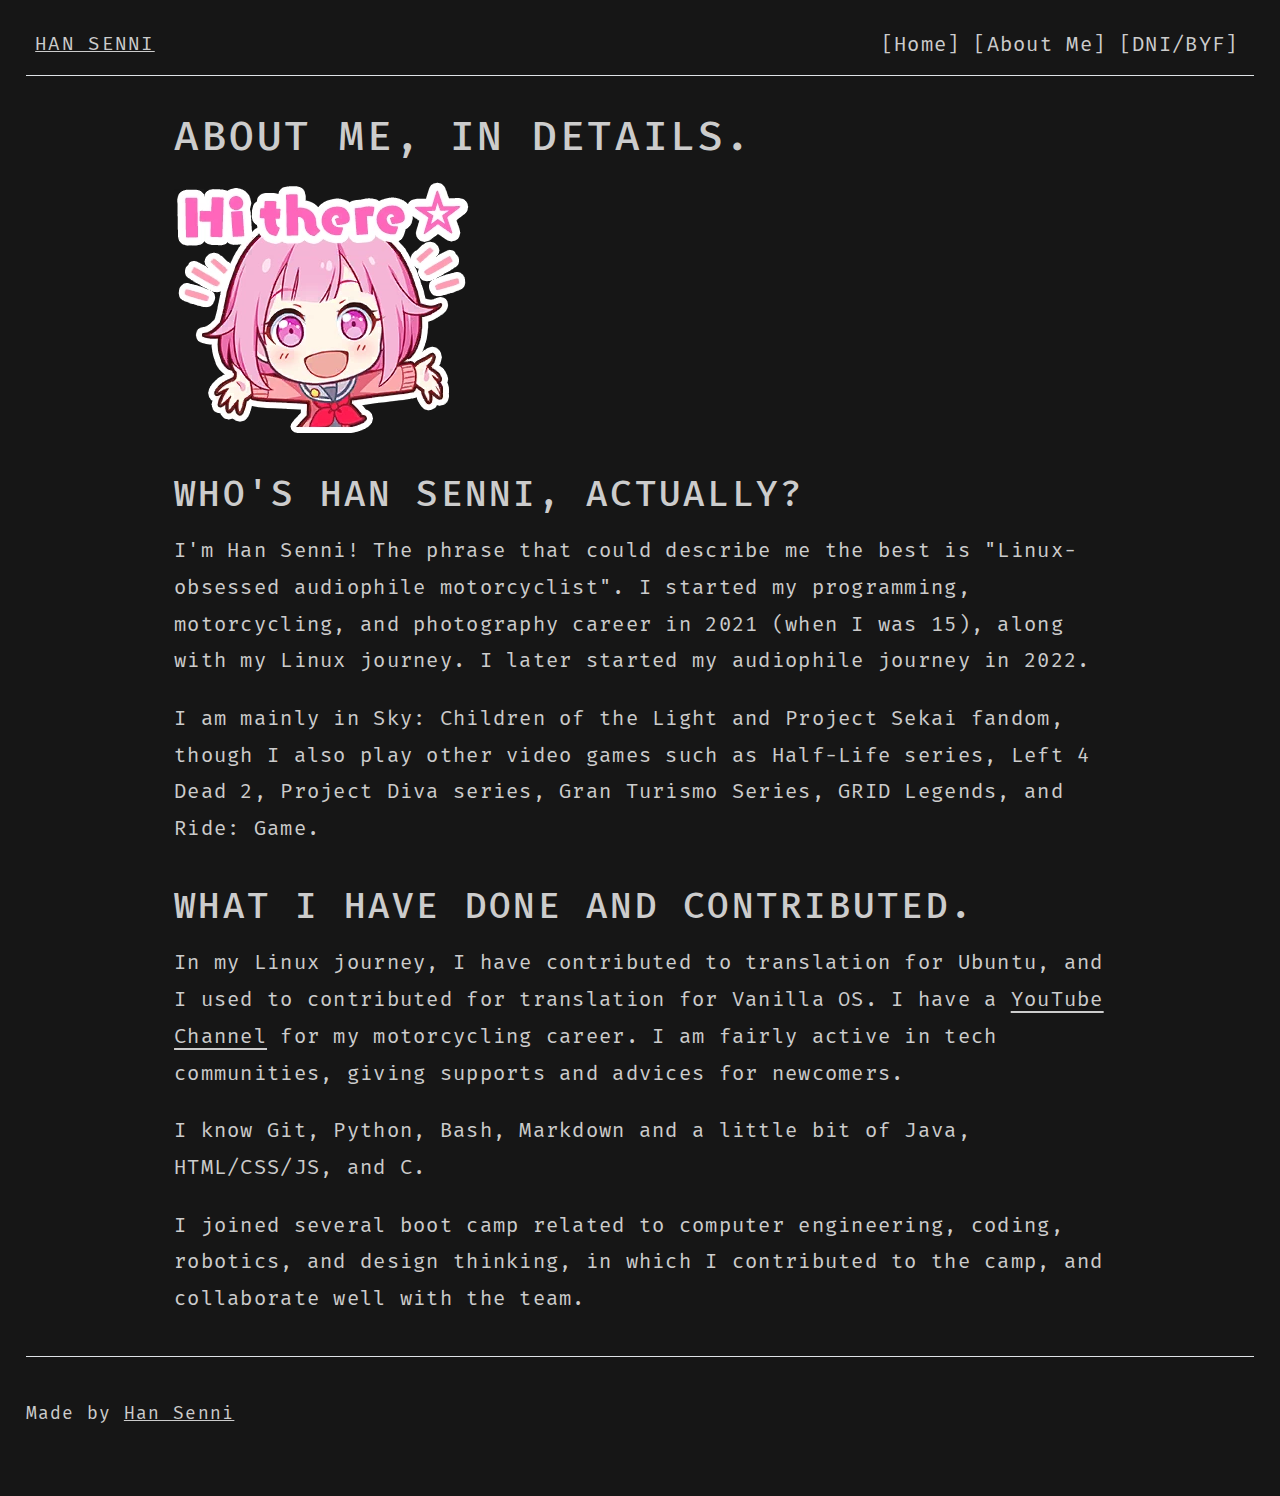
==== about/index.html @ d963ffb5 "Updated Copyright" ====
<!doctype html>
<html>
    <head>
                <title>About Me - Han Senni</title>

            <meta charset="utf-8">
            <meta http-equiv="X-UA-Compatible" content="IE=edge">
            <meta name="viewport" content="width=device-width, initial-scale=1.0">

            
            
            <meta name="author" content="Han Senni">

            
                <link  rel="icon" type="image/x-icon" href="../img/favicon.ico">
            
            <link rel="stylesheet" href="https://fonts.googleapis.com/css?family=Fira+Mono:400,700">
            <link rel="stylesheet" href="https://cdnjs.cloudflare.com/ajax/libs/font-awesome/4.7.0/css/font-awesome.min.css">
            <link rel="stylesheet" href="../assets/css/bootstrap.min.css">
            <link rel="stylesheet" href="../assets/css/main.min.css">

            
                
                    <style>
                        :root {
                            --text: #cccccc;
                            --title: #cccccc;
                            --primary: #cccccc;
                            --background: #161616;
                        }
                    </style>
                
            
    </head>

    <body>
        <div class="container py-3">
            <header>
                    <!-- block header -->
<nav class="navbar navbar-expand-xl border-bottom">
    <div class="container-fluid">
        

        
            <span class="underline fs-4 title-color site-name" id="component-site-name" style="text-transform: uppercase;">Han Senni</span>
        

        <button class="navbar-toggler" type="button" data-bs-toggle="collapse" data-bs-target="#navbarsMenu"
            aria-controls="navbarsMenu" aria-expanded="false" aria-label="Toggle navigation">
            <span class="navbar-toggler-icon"></span>
        </button>

        <div class="collapse navbar-collapse flex-column ml-auto" id="navbarsMenu">
            <ul class="navbar-nav">

                <!-- block menu -->
                <li class="nav-item">
                    <!-- block menu -->
    
        <li class="nav-item" id="component-menu">
            <ul class="navbar-nav">
                        <li class="nav-item">
                            <a class="
                            nav-link text-gray text-decoration-none" href="..">[Home]</a>
                        </li>
                        <li class="nav-item">
                            <a class=" active 
                            nav-link text-gray text-decoration-none" href="./">[About Me]</a>
                        </li>
                        <li class="nav-item">
                            <a class="
                            nav-link text-gray text-decoration-none" href="../dni/">[DNI/BYF]</a>
                        </li>
            </ul>
        </li>
<!-- endblock -->
                </li>
                <!-- endblock -->

                <!-- block source -->
                <li class="nav-item">
                    
                </li>
                <!--  endblock -->
            </ul>
        </div>
    </div>
</nav>
<!--  endblock -->
            </header>

            <main>
                    <!-- block content -->
<section class="container post">
    <article>
        <header>
            
            
        </header>
        <p><h1 id="about-me-in-details">About me, in details.</h1>
<p><img alt="EmuOtori" src="../img/EmuOtori1.webp" /></p>
<h2 id="whos-han-senni-actually">Who's Han Senni, actually?</h2>
<p>I'm Han Senni! The phrase that could describe me the best is "Linux-obsessed audiophile motorcyclist". I started my programming, motorcycling, and photography career in 2021 (when I was 15), along with my Linux journey. I later started my audiophile journey in 2022. </p>
<p>I am mainly in Sky: Children of the Light and Project Sekai fandom, though I also play other video games such as Half-Life series, Left 4 Dead 2, Project Diva series, Gran Turismo Series, GRID Legends, and Ride: Game.</p>
<h2 id="what-i-have-done-and-contributed">What I have done and contributed.</h2>
<p>In my Linux journey, I have contributed to translation for Ubuntu, and I used to contributed for translation for Vanilla OS. I have a <a href="https://youtube.com/@han_ride_audio">YouTube Channel</a> for my motorcycling career. I am fairly active in tech communities, giving supports and advices for newcomers.</p>
<p>I know Git, Python, Bash, Markdown and a little bit of Java, HTML/CSS/JS, and C.</p>
<p>I joined several boot camp related to computer engineering, coding, robotics, and design thinking, in which I contributed to the camp, and collaborate well with the team.</p></p>
    </article>
</section>
<!-- endblock -->
            </main>

            
            

            
                    <!-- block footer -->
<footer class="pt-4 my-md-5 pt-md-5 border-top" id="component-footer">
    <div class="row">
        <div class="col-12 col-md">
                <!-- block copyright -->

    <small class="d-block mb-3">
        Made by 
        <a href="https://github.com/senni-han" target="_blank" rel="noopener">
            Han Senni
        </a>
    </small>

<!-- endblock -->
        </div>
    </div>
</footer>
<!-- endblock -->
            
        </div>

            <script>var base_url = '..';</script>
            <script src="../assets/js/jquery-3.3.1.slim.min.js""></script>
            <script src="../assets/js/bootstrap.bundle.min.js""></script>
            <script src="../assets/js/main.min.js""></script>

    </body>

</html>
---- assets/css/main.min.css ----
:root{--text:#000;--title:#000;--primary:#000;--background:#fff;--color-black:#000;--color-white:#fff;--color-blue:#4051b5;--color-green:#4cae4f;--color-yellow:#f1dc15;--color-orange:#ffa724;--color-purple:#ab47bd;--color-red:#ff2c06}html{box-sizing:border-box;font-size:80%}body{color:var(--text);background-color:var(--background);display:flex;font-family:"Fira Mono",monospace;font-size:1.6em;font-weight:400;line-height:1.8em;letter-spacing:0.0625em}main{margin-left:10%;margin-right:10%}img{max-width:100%;margin-left:auto;margin-right:auto}figcaption{font-size:75%;font-weight:700;text-align:center}code{background-color:var(--primary);color:var(--background)!important;padding:0.4rem 0.8rem}pre{margin:1.6rem 0 1rem;padding:1.6rem;overflow-x:auto;color:#e5e5e5;background-color:var(--primary);tab-size:2;font-size:0.775em;line-height:30px}pre code{padding:0}small{color:var(--text)}*,*:after,*:before{box-sizing:inherit}.container{max-width:960px}.blog-header{max-width:700px}.title-color{color:var(--title)}.date{margin-top:5px}@media only screen and (min-device-width:320px) and (max-device-width:480px){body{font-size:1em;line-height:1.6em}}a{color:var(--text)!important;text-decoration:underline}a:focus,a:hover{color:#5c5c5c;text-decoration:underline}p{margin:1.6rem 0;color:var(--text)}p a{font-weight:400;color:var(--primary);text-decoration:underline;text-underline-position:under}a:focus,a:hover{color:var(--primary)!important;text-decoration:underline}h1,h2,h3,h4,h5,h6{color:var(--title);letter-spacing:0.0625em;margin:3.2rem 0 1.6rem;text-transform:uppercase}h1{font-size:3.2rem;line-height:3.2rem}@media only screen and (min-device-width:320px) and (max-device-width:480px){h1{font-size:2.8rem;line-height:2.8rem}}h2{font-size:2.8rem;line-height:2.8rem}@media only screen and (min-device-width:320px) and (max-device-width:480px){h2{font-size:2.4rem;line-height:2.4rem}}h3{font-size:2.4rem;line-height:2.4rem}@media only screen and (min-device-width:320px) and (max-device-width:480px){h3{font-size:2rem;line-height:2rem}}h4{font-size:2.2rem;line-height:2.2rem}@media only screen and (min-device-width:320px) and (max-device-width:480px){h4{font-size:1.8rem;line-height:1.8rem}}h5{font-size:2rem;line-height:2rem}@media only screen and (min-device-width:320px) and (max-device-width:480px){h5{font-size:1.6rem;line-height:1.6rem}}h6{font-size:1.4rem;line-height:1.4rem}blockquote{border-left:2px solid #dcdcdc;padding-left:1.6rem;font-style:italic}td,th{padding:1rem}table{border-collapse:collapse}table td,table th{border:2px solid var(--primary)}table tr:first-child th{border-top:0}table tr:last-child td{border-bottom:0}table tr td:first-child,table tr th:first-child{border-left:0}table tr td:last-child,table tr th:last-child{border-right:0}.wrapper{display:flex;flex-direction:column;min-height:100vh;width:100%}.container{margin:0 auto;max-width:120rem;width:100%;padding-left:2rem;padding-right:2rem}.navigation{height:6rem;width:100%}.navigation a{display:inline;font-size:1.6rem;text-transform:uppercase;line-height:6rem;letter-spacing:0.1rem}@media only screen and (min-device-width:320px) and (max-device-width:480px){.navigation a{font-size:1.4rem}}.navigation ul{list-style:none;margin-bottom:0;margin-top:0}.navigation ul li{float:left;margin:0;position:relative}.navigation ul li a{margin-left:1rem;margin-right:1rem}.content{flex:1;margin-top:1.6rem;margin-bottom:3.2rem}.content article header{margin-top:3.2rem;margin-bottom:3.2rem}.content article header h1,.content article header h2{margin:0}.content article header h2{margin-top:1rem;font-size:1.8rem;color:#323232}@media only screen and (min-device-width:320px) and (max-device-width:480px){.content article header h2{font-size:1.6rem}}.list ul{margin:3.2rem 0;list-style:none;padding:0}.list ul li{font-size:1.6rem}@media only screen and (min-device-width:320px) and (max-device-width:480px){.list ul li{font-size:1.4rem;margin:1.6rem 0}}.list ul li span{display:inline-block;text-align:right;width:25rem;margin-right:3rem}@media only screen and (min-device-width:320px) and (max-device-width:480px){.list ul li span{display:block;text-align:left}}.list ul li a{text-transform:uppercase}.pagination{margin-top:6rem;text-align:center}.pagination li{display:inline;text-align:center}.pagination li span{margin:0;text-align:center;width:3.2rem}.pagination li a span{margin:0;text-align:center;width:3.2rem}.centered{display:flex;height:100%;align-items:center;justify-content:center}.centered .about{text-align:center}.centered .about h1{margin-top:2rem;margin-bottom:0.5rem}.centered .about h2{margin-top:1rem;margin-bottom:0.5rem;font-size:2.4rem}@media only screen and (min-device-width:320px) and (max-device-width:480px){.centered .about h2{font-size:2rem}}.centered .about ul{list-style:none;margin:3rem 0 1rem;padding:0}.centered .about ul li{display:inline-block;position:relative}.centered .about ul li a{text-transform:uppercase;margin-left:1rem;margin-right:1rem;font-size:1.6rem}@media only screen and (min-device-width:320px) and (max-device-width:480px){.centered .about ul li a{font-size:1.4rem}}.centered .error{text-align:center}.centered .error h1{margin-top:2rem;margin-bottom:0.5rem;font-size:4.6rem}@media only screen and (min-device-width:320px) and (max-device-width:480px){.centered .error h1{font-size:3.2rem}}.centered .error h2{margin-top:2rem;margin-bottom:3.2rem;font-size:3.2rem}@media only screen and (min-device-width:320px) and (max-device-width:480px){.centered .error h2{font-size:2.8rem}}.footer{height:6rem;width:100%;text-align:center;line-height:6rem}.float-right{float:right}.float-left{float:left}.bd-placeholder-img{font-size:1.125rem;text-anchor:middle;-webkit-user-select:none;-moz-user-select:none;user-select:none}@media (min-width:768px){.bd-placeholder-img-lg{font-size:3.5rem}}.b-example-divider{height:3rem;background-color:rgba(0,0,0,.1);border:solid rgba(0,0,0,.15);border-width:1px 0;box-shadow:inset 0 0.5em 1.5em rgba(0,0,0,.1),inset 0 0.125em 0.5em rgba(0,0,0,.15)}.b-example-vr{flex-shrink:0;width:1.5rem;height:100vh}.bi{vertical-align:-.125em;fill:currentColor}.nav-scroller{position:relative;z-index:2;height:2.75rem;overflow-y:hidden}.nav-scroller .nav{display:flex;flex-wrap:nowrap;padding-bottom:1rem;margin-top:-1px;overflow-x:auto;text-align:center;white-space:nowrap;-webkit-overflow-scrolling:touch}.fa:hover{opacity:0.5}.navbar-collapse{align-items:end}.md-source{-webkit-backface-visibility:hidden;backface-visibility:hidden;display:block;font-size:18px;line-height:1.2;white-space:nowrap}@media only screen and (max-width:1200px){.source-detail{margin-top:10px;padding:15px;border-top:solid;border-color:#e8e8e8}}.search-query{margin-top:2%;width:100%;text-align:center}.md-search-icon{display:inline-block;vertical-align:middle;margin-right:10px;margin-left:10px;font-size:xx-large}.md-source-repo-icon{display:inline-block;vertical-align:middle;margin-right:10px;margin-left:10px;font-size:xx-large}.md-source-repo-text{display:flex;font-size:14px;text-align:left;gap:0.4rem;list-style-type:none;margin:0.1rem 0 0;opacity:0.75;overflow:hidden;padding:0;width:100%}.md-source-repo-url{display:inline-block;max-width:calc(100% - 1.2rem);white-space:nowrap;width:15em;overflow:hidden;text-overflow:ellipsis;font-size:16px;text-align:left;vertical-align:middle}@media all and (min-width:992px){.dropdown-menu li{position:relative}.nav-item .submenu{display:none;position:absolute;left:100%;top:-7px}.nav-item .submenu-left{right:100%;left:auto}.dropdown-menu > li:hover{background-color:#f1f1f1}.dropdown-menu > li:hover > .submenu{display:block}}@media (max-width:991px){.dropdown-menu .dropdown-menu{margin-left:0.7rem;margin-right:0.7rem;margin-bottom:0.5rem}}.logo{width:50px;margin:10px}.normal{font-weight:400;font-style:normal;text-decoration:none}.bold{font-weight:700}.italic{font-style:italic}.scratched{text-decoration:line-through}.underline{text-decoration:underline}.overline{text-decoration:overline}@media only screen and (max-width:780px){.site-name{font-size:14px!important}.title{font-size:18px!important}.container{padding-left:5%!important;padding-right:5%!important}main{margin-left:0%!important;margin-right:0%!important;line-height:1.8!important}h1,h2,h3,h4,h5,h6{font-size:18px!important;margin-top:1rem!important;margin-bottom:1rem!important}a,code,li,p,small{font-size:12px!important;margin-top:1rem!important;margin-bottom:1rem!important}}.dropdown-menu{color:var(--background);background-color:var(--background);border-color:var(--primary)}.dropdown-item.active,.dropdown-item:active,.dropdown-item:hover{color:var(--background)!important;background-color:var(--primary)!important}@media only screen and (max-width:1200px){.source-detail{border-color:var(--primary)}}
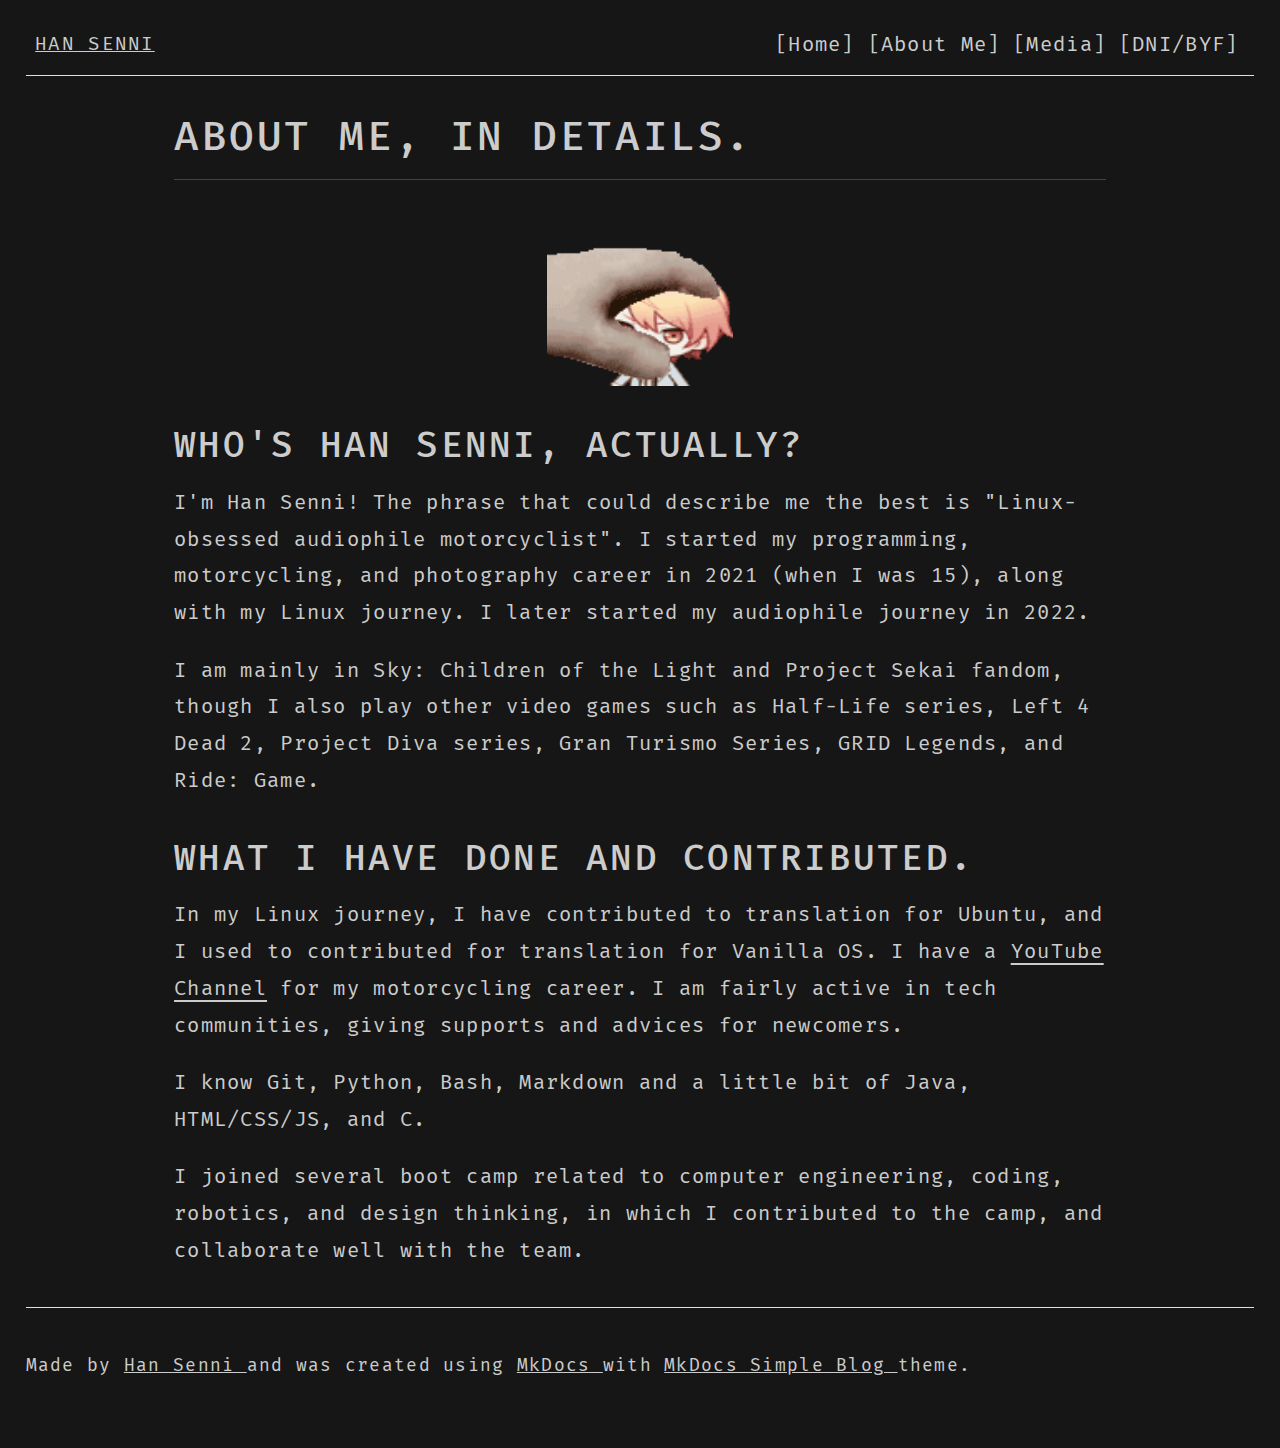
==== commit 4acc224f: "Added Media tab, updated the whole website" ====
--- a/about/index.html
+++ b/about/index.html
@@ -69,6 +69,10 @@
                         </li>
                         <li class="nav-item">
                             <a class="
+                            nav-link text-gray text-decoration-none" href="../media/">[Media]</a>
+                        </li>
+                        <li class="nav-item">
+                            <a class="
                             nav-link text-gray text-decoration-none" href="../dni/">[DNI/BYF]</a>
                         </li>
             </ul>
@@ -98,7 +102,11 @@
             
         </header>
         <p><h1 id="about-me-in-details">About me, in details.</h1>
-<p><img alt="EmuOtori" src="../img/EmuOtori1.webp" /></p>
+<hr />
+<p align="center">
+  <img src="Kasa.gif" alt="TsukasaAboutMe" width="20%"/>
+</p>
+
 <h2 id="whos-han-senni-actually">Who's Han Senni, actually?</h2>
 <p>I'm Han Senni! The phrase that could describe me the best is "Linux-obsessed audiophile motorcyclist". I started my programming, motorcycling, and photography career in 2021 (when I was 15), along with my Linux journey. I later started my audiophile journey in 2022. </p>
 <p>I am mainly in Sky: Children of the Light and Project Sekai fandom, though I also play other video games such as Half-Life series, Left 4 Dead 2, Project Diva series, Gran Turismo Series, GRID Legends, and Ride: Game.</p>
@@ -126,6 +134,15 @@
         <a href="https://github.com/senni-han" target="_blank" rel="noopener">
             Han Senni
         </a>
+         and was created using
+        <a href="https://www.mkdocs.org" target="_blank" rel="noopener">
+            MkDocs
+        </a>
+         with
+        <a href="https://fernandocelmer.github.io/mkdocs-simple-blog/" target="_blank" rel="noopener">
+            MkDocs Simple Blog
+        </a>
+        theme.
     </small>
 
 <!-- endblock -->
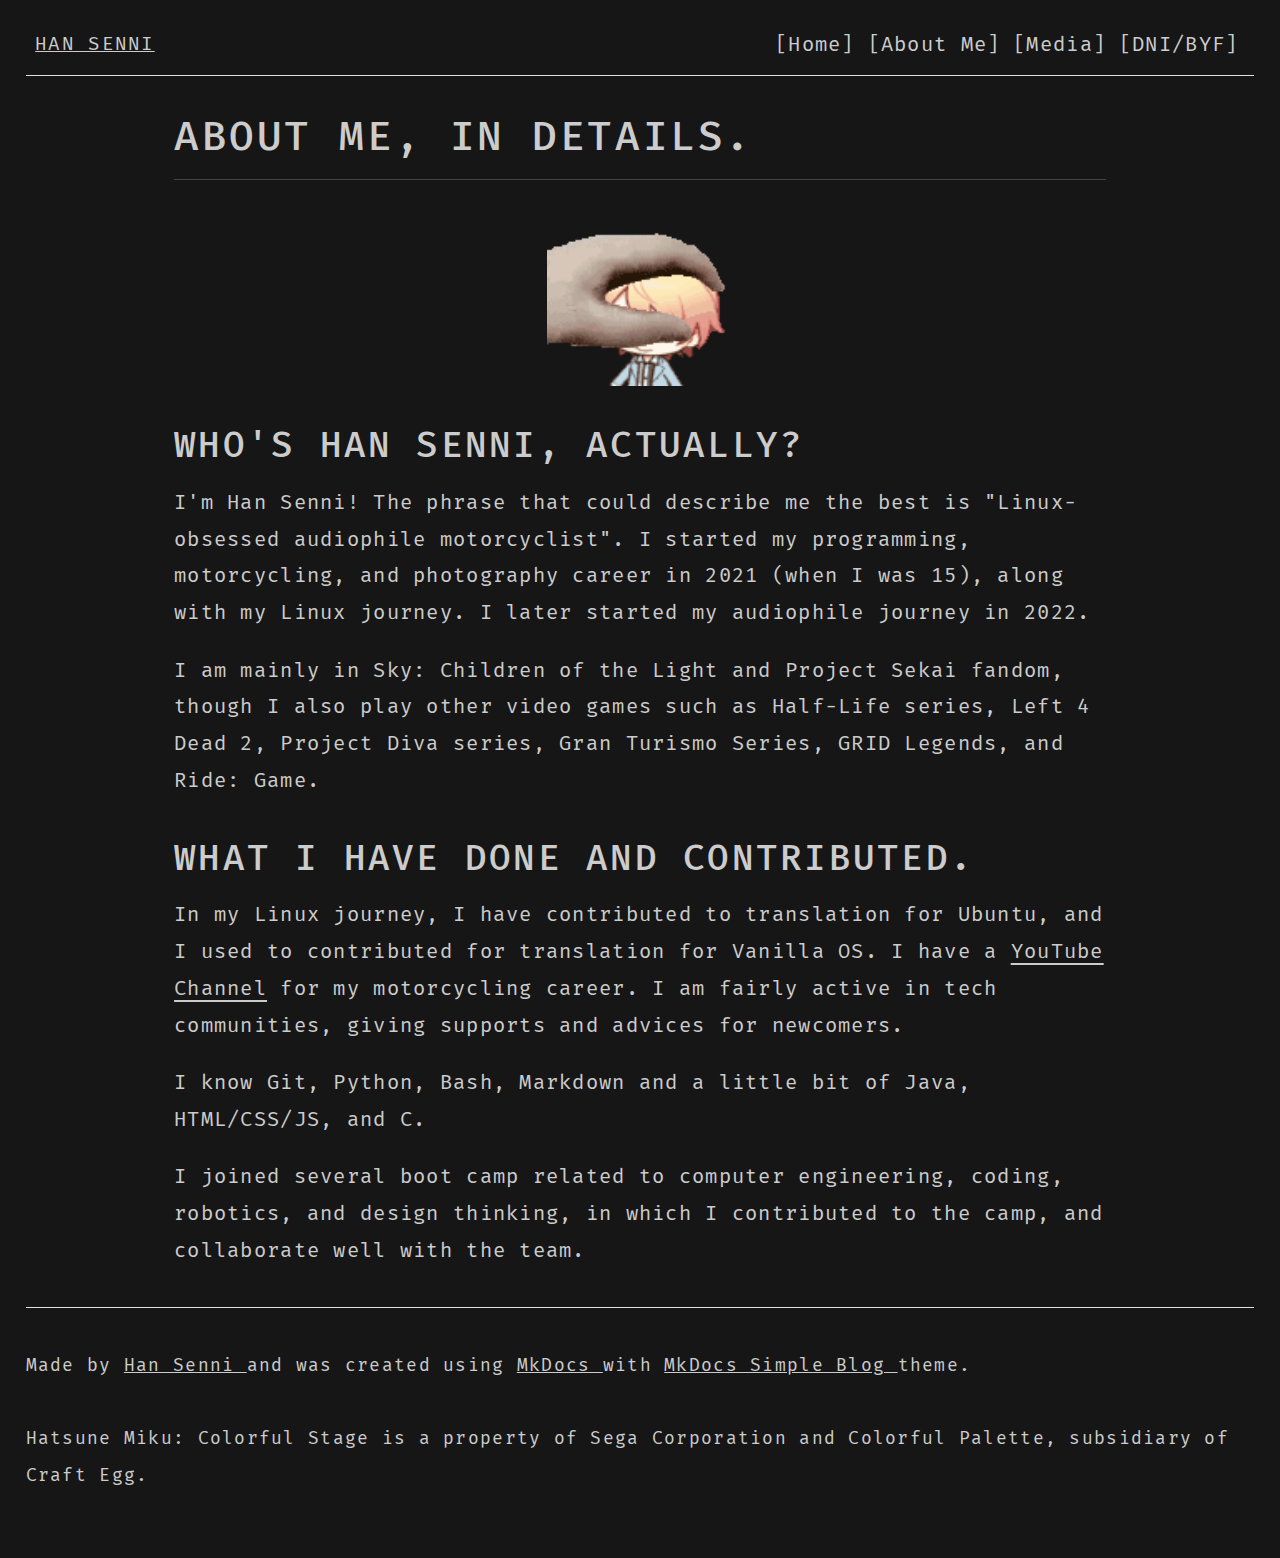
==== commit 3742e133: "Added credit for Hatsune Miku: Colorful Stage, thumbnail, and converted most images to WebP" ====
--- a/about/index.html
+++ b/about/index.html
@@ -6,6 +6,22 @@
             <meta charset="utf-8">
             <meta http-equiv="X-UA-Compatible" content="IE=edge">
             <meta name="viewport" content="width=device-width, initial-scale=1.0">
+            
+            <!-- Facebook Meta Tags -->
+            <meta property="og:url" content="https://senni-han.github.io">
+            <meta property="og:type" content="website">
+            <meta property="og:title" content="Han Senni">
+            <meta property="og:description" content="Everything Han Senni.">
+            <meta property="og:image" content="https://opengraph.b-cdn.net/production/images/4ab1c08f-b671-4bf4-bbfc-ca8267da8cf7.jpg?token=Xj5aGgI2A9jf-rRATHhxCP6IpsHMqpjnjyFysNNkIUA&height=744&width=1200&expires=33258438030">
+
+            <!-- Twitter Meta Tags -->
+            <meta name="twitter:card" content="summary_large_image">
+            <meta property="twitter:domain" content="senni-han.github.io">
+            <meta property="twitter:url" content="https://senni-han.github.io">
+            <meta name="twitter:title" content="Han Senni">
+            <meta name="twitter:description" content="Everything Han Senni.">
+            <meta name="twitter:image" content="https://opengraph.b-cdn.net/production/images/4ab1c08f-b671-4bf4-bbfc-ca8267da8cf7.jpg?token=Xj5aGgI2A9jf-rRATHhxCP6IpsHMqpjnjyFysNNkIUA&height=744&width=1200&expires=33258438030">
+
 
             
             
@@ -142,7 +158,9 @@
         <a href="https://fernandocelmer.github.io/mkdocs-simple-blog/" target="_blank" rel="noopener">
             MkDocs Simple Blog
         </a>
-        theme.
+        theme.<br/>
+        <br/>
+        Hatsune Miku: Colorful Stage is a property of Sega Corporation and Colorful Palette, subsidiary of Craft Egg.
     </small>
 
 <!-- endblock -->
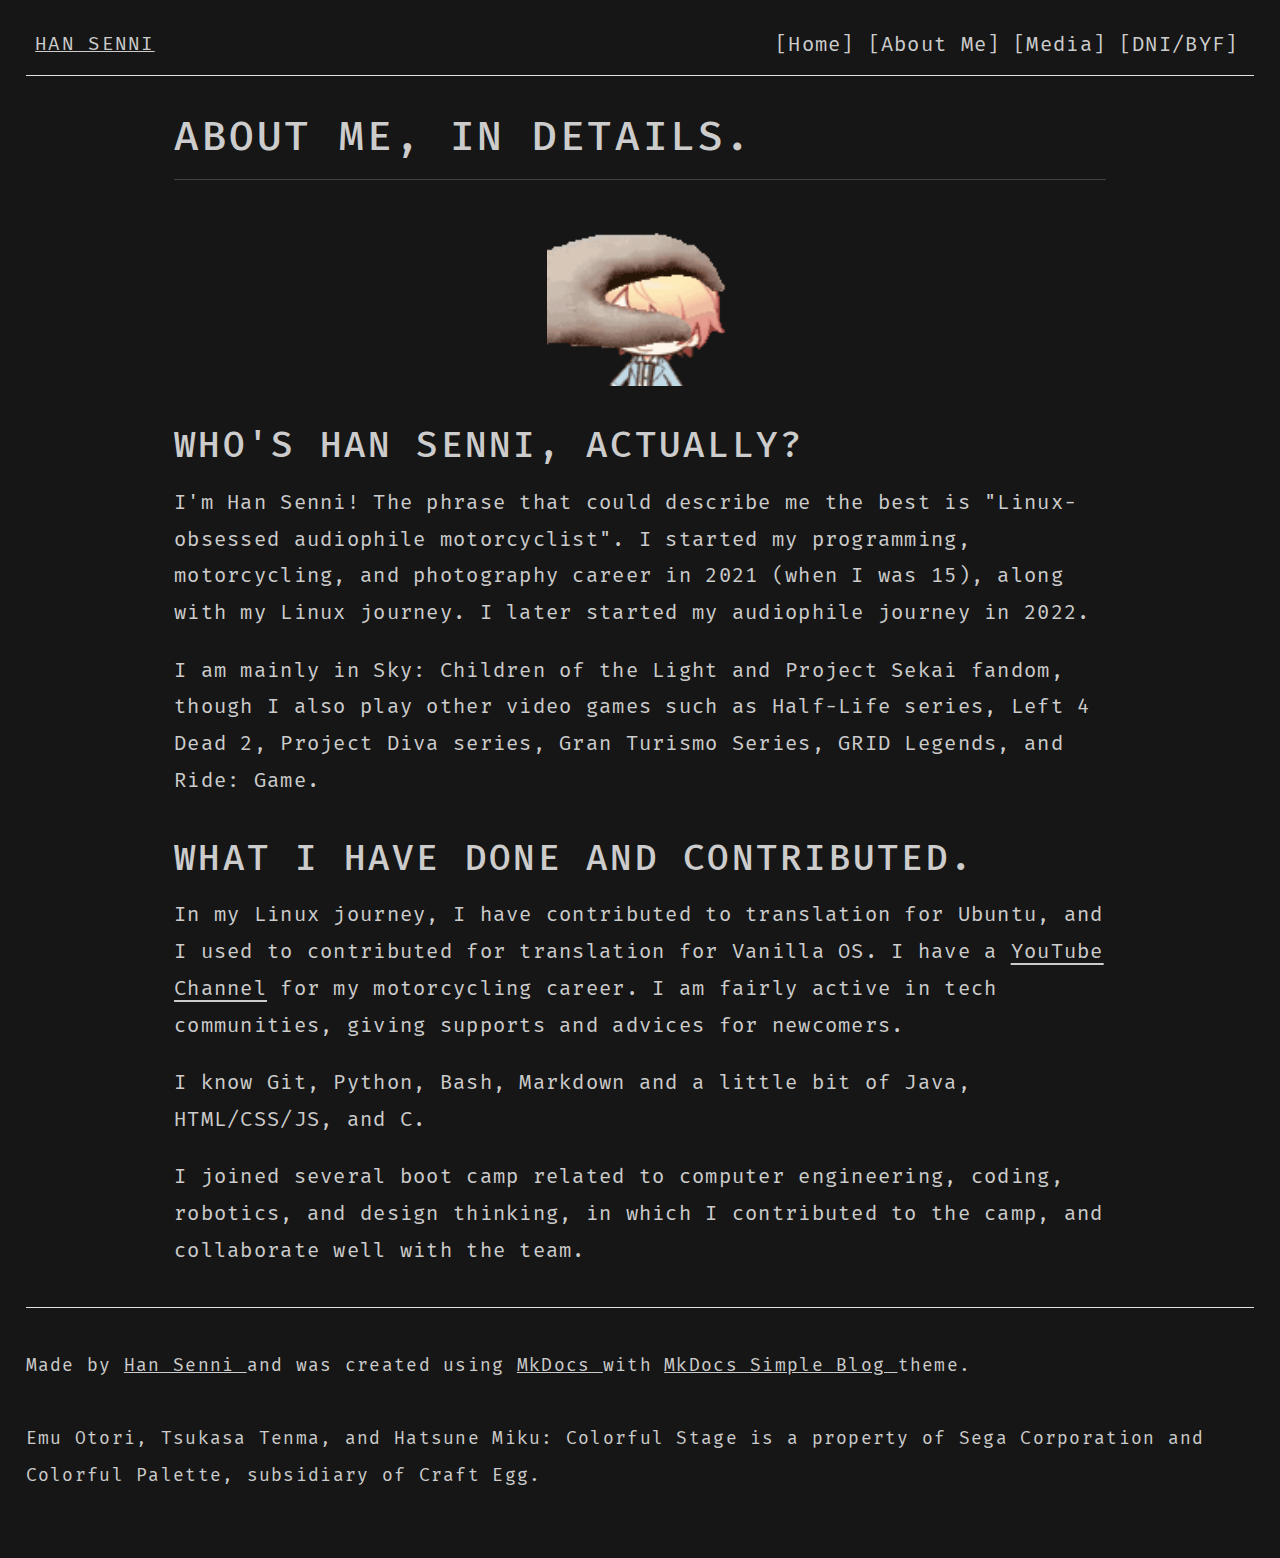
==== commit ddb8e39d: "Edited copyright, and age-related information." ====
--- a/about/index.html
+++ b/about/index.html
@@ -160,7 +160,7 @@
         </a>
         theme.<br/>
         <br/>
-        Hatsune Miku: Colorful Stage is a property of Sega Corporation and Colorful Palette, subsidiary of Craft Egg.
+        Emu Otori, Tsukasa Tenma, and Hatsune Miku: Colorful Stage is a property of Sega Corporation and Colorful Palette, subsidiary of Craft Egg.
     </small>
 
 <!-- endblock -->
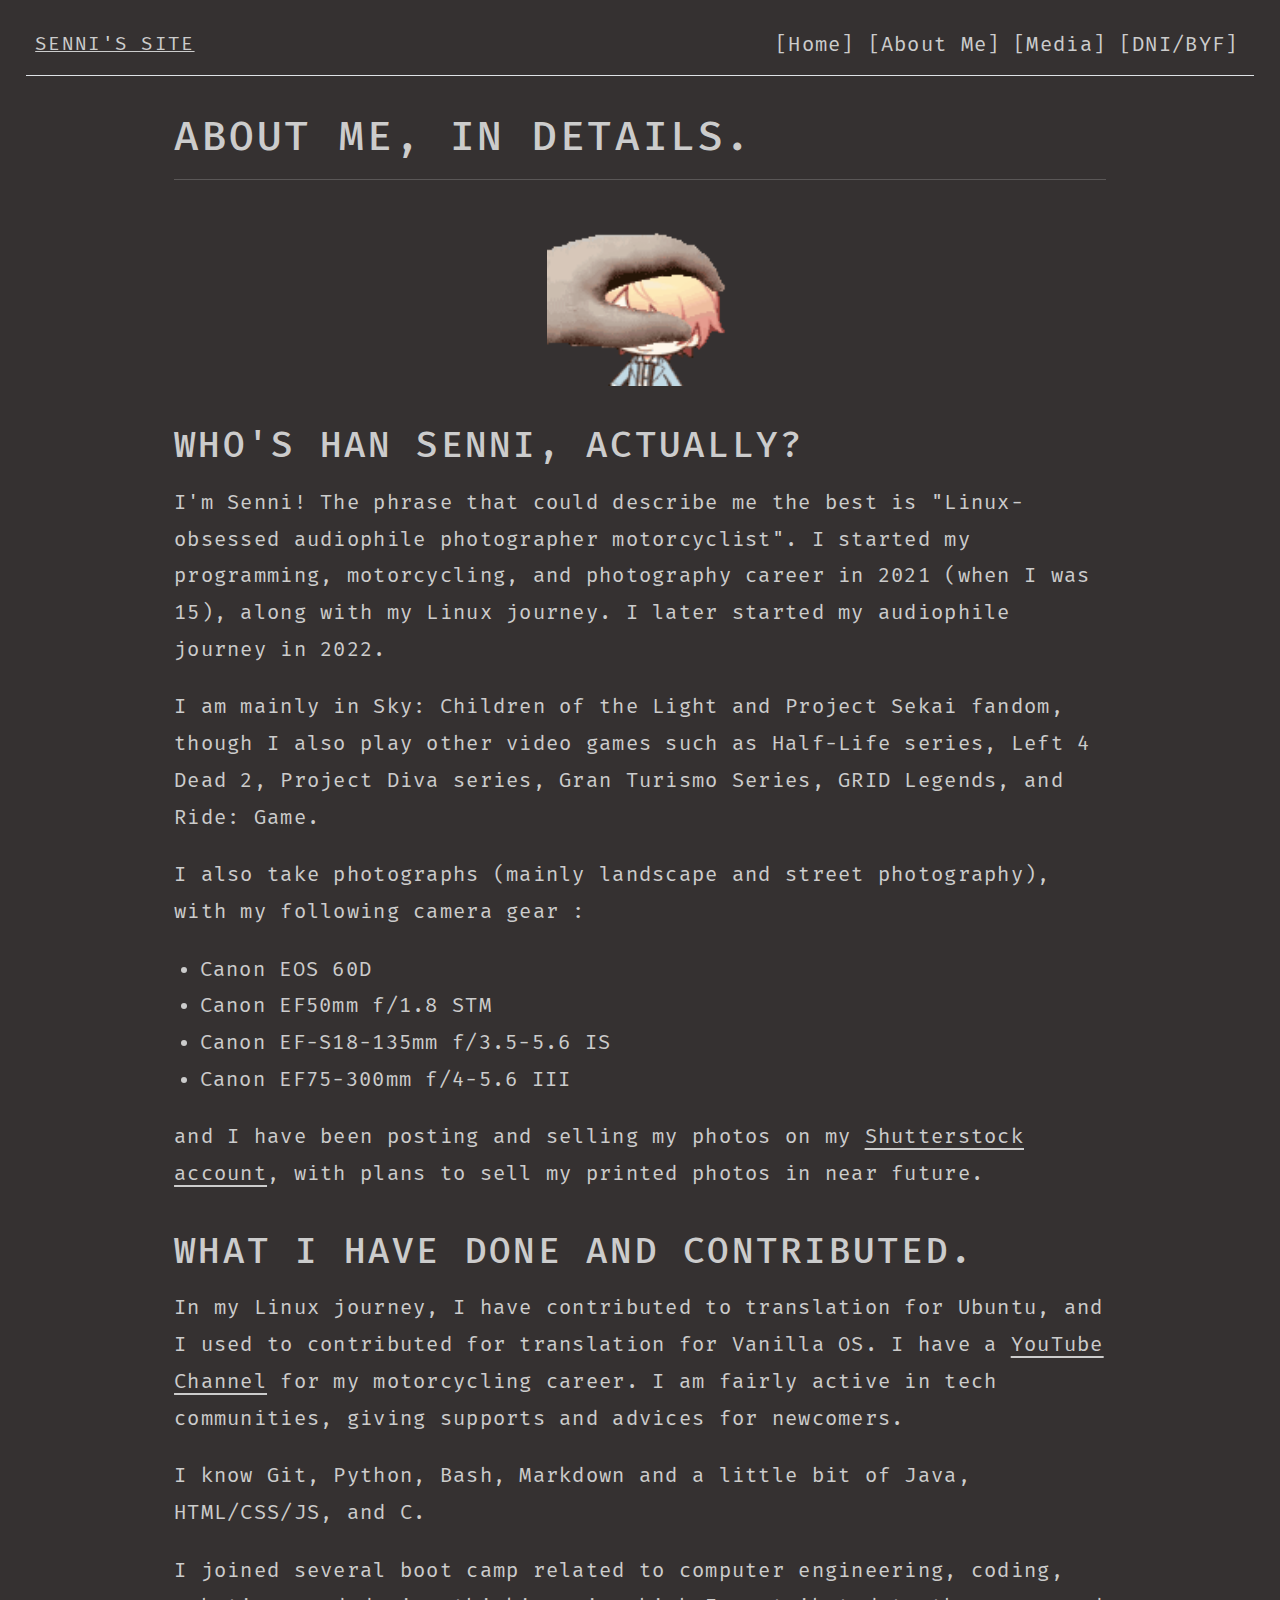
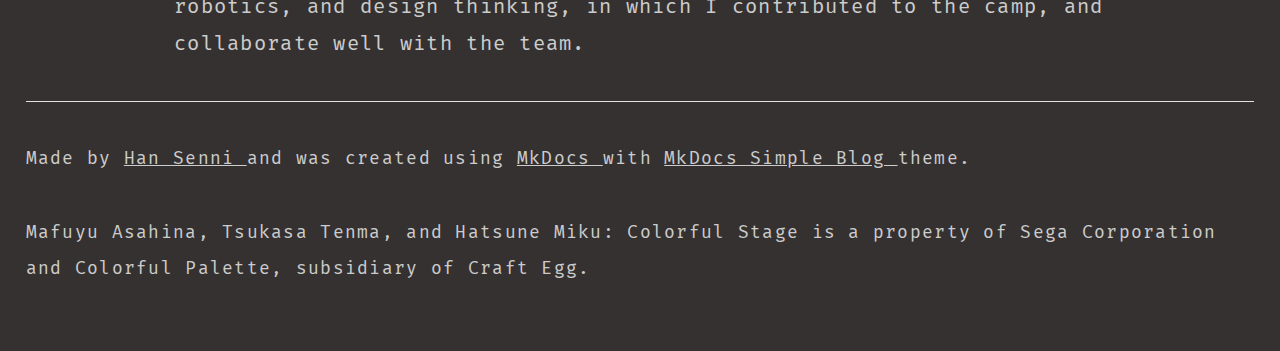
==== commit f5c71d6f: "Added everything" ====
--- a/about/index.html
+++ b/about/index.html
@@ -1,7 +1,7 @@
 <!doctype html>
 <html>
     <head>
-                <title>About Me - Han Senni</title>
+                <title>About Me - Senni's site</title>
 
             <meta charset="utf-8">
             <meta http-equiv="X-UA-Compatible" content="IE=edge">
@@ -12,7 +12,7 @@
             <meta property="og:type" content="website">
             <meta property="og:title" content="Han Senni">
             <meta property="og:description" content="Everything Han Senni.">
-            <meta property="og:image" content="https://opengraph.b-cdn.net/production/images/4ab1c08f-b671-4bf4-bbfc-ca8267da8cf7.jpg?token=Xj5aGgI2A9jf-rRATHhxCP6IpsHMqpjnjyFysNNkIUA&height=744&width=1200&expires=33258438030">
+            <meta property="og:image" content="https://raw.githubusercontent.com/senni-han/senni-han-website/main/screenshot.png">
 
             <!-- Twitter Meta Tags -->
             <meta name="twitter:card" content="summary_large_image">
@@ -20,20 +20,21 @@
             <meta property="twitter:url" content="https://senni-han.github.io">
             <meta name="twitter:title" content="Han Senni">
             <meta name="twitter:description" content="Everything Han Senni.">
-            <meta name="twitter:image" content="https://opengraph.b-cdn.net/production/images/4ab1c08f-b671-4bf4-bbfc-ca8267da8cf7.jpg?token=Xj5aGgI2A9jf-rRATHhxCP6IpsHMqpjnjyFysNNkIUA&height=744&width=1200&expires=33258438030">
+            <meta name="twitter:image" content="https://raw.githubusercontent.com/senni-han/senni-han-website/main/screenshot.png">
 
 
             
             
-            <meta name="author" content="Han Senni">
+            <meta name="author" content="Senni Huemwang">
 
             
                 <link  rel="icon" type="image/x-icon" href="../img/favicon.ico">
             
             <link rel="stylesheet" href="https://fonts.googleapis.com/css?family=Fira+Mono:400,700">
             <link rel="stylesheet" href="https://cdnjs.cloudflare.com/ajax/libs/font-awesome/4.7.0/css/font-awesome.min.css">
+            <link rel="stylesheet" href='https://fonts.googleapis.com/css?family=VT323'>
             <link rel="stylesheet" href="../assets/css/bootstrap.min.css">
-            <link rel="stylesheet" href="../assets/css/main.min.css">
+            <link rel="stylesheet" href="../assets/css/main.css">
 
             
                 
@@ -42,7 +43,7 @@
                             --text: #cccccc;
                             --title: #cccccc;
                             --primary: #cccccc;
-                            --background: #161616;
+                            --background: #353131;
                         }
                     </style>
                 
@@ -58,7 +59,7 @@
         
 
         
-            <span class="underline fs-4 title-color site-name" id="component-site-name" style="text-transform: uppercase;">Han Senni</span>
+            <span class="underline fs-4 title-color site-name" id="component-site-name" style="text-transform: uppercase;">Senni's site</span>
         
 
         <button class="navbar-toggler" type="button" data-bs-toggle="collapse" data-bs-target="#navbarsMenu"
@@ -100,6 +101,8 @@
                 <!-- block source -->
                 <li class="nav-item">
                     
+                        
+                    
                 </li>
                 <!--  endblock -->
             </ul>
@@ -124,10 +127,18 @@
 </p>
 
 <h2 id="whos-han-senni-actually">Who's Han Senni, actually?</h2>
-<p>I'm Han Senni! The phrase that could describe me the best is "Linux-obsessed audiophile motorcyclist". I started my programming, motorcycling, and photography career in 2021 (when I was 15), along with my Linux journey. I later started my audiophile journey in 2022. </p>
+<p>I'm Senni! The phrase that could describe me the best is "Linux-obsessed audiophile photographer motorcyclist". I started my programming, motorcycling, and photography career in 2021 (when I was 15), along with my Linux journey. I later started my audiophile journey in 2022. </p>
 <p>I am mainly in Sky: Children of the Light and Project Sekai fandom, though I also play other video games such as Half-Life series, Left 4 Dead 2, Project Diva series, Gran Turismo Series, GRID Legends, and Ride: Game.</p>
+<p>I also take photographs (mainly landscape and street photography), with my following camera gear :</p>
+<ul>
+<li>Canon EOS 60D </li>
+<li>Canon EF50mm f/1.8 STM</li>
+<li>Canon EF-S18-135mm f/3.5-5.6 IS</li>
+<li>Canon EF75-300mm f/4-5.6 III</li>
+</ul>
+<p>and I have been posting and selling my photos on my <a href="https://shutterstock.com/g/senni_han">Shutterstock account</a>, with plans to sell my printed photos in near future.</p>
 <h2 id="what-i-have-done-and-contributed">What I have done and contributed.</h2>
-<p>In my Linux journey, I have contributed to translation for Ubuntu, and I used to contributed for translation for Vanilla OS. I have a <a href="https://youtube.com/@han_ride_audio">YouTube Channel</a> for my motorcycling career. I am fairly active in tech communities, giving supports and advices for newcomers.</p>
+<p>In my Linux journey, I have contributed to translation for Ubuntu, and I used to contributed for translation for Vanilla OS. I have a <a href="https://youtube.com/@senni_ride_audio">YouTube Channel</a> for my motorcycling career. I am fairly active in tech communities, giving supports and advices for newcomers.</p>
 <p>I know Git, Python, Bash, Markdown and a little bit of Java, HTML/CSS/JS, and C.</p>
 <p>I joined several boot camp related to computer engineering, coding, robotics, and design thinking, in which I contributed to the camp, and collaborate well with the team.</p></p>
     </article>
@@ -160,7 +171,7 @@
         </a>
         theme.<br/>
         <br/>
-        Emu Otori, Tsukasa Tenma, and Hatsune Miku: Colorful Stage is a property of Sega Corporation and Colorful Palette, subsidiary of Craft Egg.
+        Mafuyu Asahina, Tsukasa Tenma, and Hatsune Miku: Colorful Stage is a property of Sega Corporation and Colorful Palette, subsidiary of Craft Egg.
     </small>
 
 <!-- endblock -->
--- a/assets/css/main.css
+++ b/assets/css/main.css
@@ -0,0 +1,715 @@
+:root {
+    --text: #000;
+    --title: #000;
+    --primary: #000;
+    --background: #fff;
+    --color-black: #212020;
+    --color-white: #fff;
+    --color-blue: #4051b5;
+    --color-green: #4cae4f;
+    --color-yellow: #f1dc15;
+    --color-orange: #ffa724;
+    --color-purple: #ab47bd;
+    --color-red: #ff2c06;
+}
+
+html {
+    box-sizing: border-box;
+    font-size: 80%;
+}
+
+body {
+    color: var(--text);
+    background-color: var(--background);
+    display: flex;
+    font-family: "Fira Mono",monospace;
+    font-size: 1.6em;
+    font-weight: 400;
+    line-height: 1.8em;
+    letter-spacing: 0.0625em;
+}
+
+main {
+    margin-left: 10%;
+    margin-right: 10%;
+}
+
+img {
+    max-width: 100%;
+    margin-left: auto;
+    margin-right: auto;
+}
+
+figcaption {
+    font-size: 75%;
+    font-weight: 700;
+    text-align: center;
+}
+
+code {
+    background-color: var(--primary);
+    color: var(--background)!important;
+    padding: 0.4rem 0.8rem;
+}
+
+pre {
+    margin: 1.6rem 0 1rem;
+    padding: 1.6rem;
+    overflow-x: auto;
+    color: #e5e5e5;
+    background-color: var(--primary);
+    tab-size: 2;
+    font-size: 0.775em;
+    line-height: 30px;
+}
+
+pre code {
+    padding: 0;
+}
+
+small {
+    color: var(--text);
+}
+
+*,
+*:after,
+*:before {
+    box-sizing: inherit;
+}
+
+.container {
+    max-width: 960px;
+}
+
+.blog-header {
+    max-width: 700px;
+}
+
+.title-color {
+    color: var(--title);
+}
+
+.date {
+    margin-top: 5px;
+}
+
+@media only screen and (min-device-width:320px) and (max-device-width:480px) {
+    body {
+        font-size: 1em;
+        line-height: 1.6em;
+    }
+}
+
+a {
+    color: var(--text)!important;
+    text-decoration: underline;
+}
+
+a:focus,
+a:hover {
+    color: #5c5c5c;
+    text-decoration: underline;
+}
+
+p {
+    margin: 1.6rem 0;
+    color: var(--text);
+}
+
+p a {
+    font-weight: 400;
+    color: var(--primary);
+    text-decoration: underline;
+    text-underline-position: under;
+}
+
+a:focus,
+a:hover {
+    color: var(--primary)!important;
+    text-decoration: underline;
+}
+
+h1,
+h2,
+h3,
+h4,
+h5,
+h6 {
+    color: var(--title);
+    letter-spacing: 0.0625em;
+    margin: 3.2rem 0 1.6rem;
+    text-transform: uppercase;
+}
+
+h1 {
+    font-size: 3.2rem;
+    line-height: 3.2rem;
+}
+
+@media only screen and (min-device-width:320px) and (max-device-width:480px) {
+    h1 {
+        font-size: 2.8rem;
+        line-height: 2.8rem;
+    }
+}
+
+h2 {
+    font-size: 2.8rem;
+    line-height: 2.8rem;
+}
+
+@media only screen and (min-device-width:320px) and (max-device-width:480px) {
+    h2 {
+        font-size: 2.4rem;
+        line-height: 2.4rem;
+    }
+}
+h3 {
+    font-size: 2.4rem;
+    line-height: 2.4rem;
+}
+
+@media only screen and (min-device-width:320px) and (max-device-width:480px) {
+    h3 {
+        font-size: 2rem;
+        line-height: 2rem;
+    }
+}
+h4 {
+    font-size: 2.2rem;
+    line-height: 2.2rem;
+}
+
+@media only screen and (min-device-width:320px) and (max-device-width:480px) {
+    h4 {
+        font-size: 1.8rem;
+        line-height: 1.8rem;
+    }
+}
+
+h5 {
+    font-size: 2rem;
+    line-height: 2rem;
+}
+
+@media only screen and (min-device-width:320px) and (max-device-width:480px) {
+    h5 {
+        font-size: 1.6rem;
+        line-height: 1.6rem;
+    }
+}
+
+h6 {
+    font-size: 1.4rem;
+    line-height: 1.4rem;
+}
+
+blockquote {
+    border-left: 2px solid #dcdcdc;
+    padding-left: 1.6rem;
+    font-style: italic;
+}
+
+td,
+th {
+    padding: 1rem;
+}
+
+table {
+    border-collapse: collapse;
+}
+
+table td,
+table th {
+    border: 2px solid var(--primary);
+}
+
+table tr:first-child th {
+    border-top: 0;
+}
+
+table tr:last-child td {
+    border-bottom: 0;
+}
+
+table tr td:first-child,
+table tr th:first-child {
+    border-left: 0;
+}
+
+table tr td:last-child,
+table tr th:last-child {
+    border-right: 0;
+}
+
+.wrapper {
+    display: flex;
+    flex-direction: column;
+    min-height: 100vh;
+    width: 100%;
+}
+
+.container {
+    margin: 0 auto;
+    max-width: 120rem;
+    width: 100%;
+    padding-left: 2rem;
+    padding-right: 2rem;
+}
+
+.navigation {
+    height: 6rem;
+    width: 100%;
+}
+
+.navigation a {
+    display: inline;
+    font-size: 1.6rem;
+    text-transform: uppercase;
+    line-height: 6rem;
+    letter-spacing: 0.1rem;
+}
+
+@media only screen and (min-device-width:320px) and (max-device-width:480px) {
+    .navigation a {
+        font-size: 1.4rem;
+    }
+}
+
+.navigation ul {
+    list-style: none;
+    margin-bottom: 0;
+    margin-top: 0;
+}
+
+.navigation ul li {
+    float: left;
+    margin: 0;
+    position: relative;
+}
+
+.navigation ul li a {
+    margin-left: 1rem;
+    margin-right: 1rem;
+}
+
+.content {
+    flex: 1;
+    margin-top: 1.6rem;
+    margin-bottom: 3.2rem;
+}
+
+.content article header {
+    margin-top: 3.2rem;
+    margin-bottom: 3.2rem;
+}
+
+.content article header h1,
+.content article header h2 {
+    margin: 0;
+}
+
+.content article header h2 {
+    margin-top: 1rem;
+    font-size: 1.8rem;
+    color: #323232;
+}
+
+@media only screen and (min-device-width:320px) and (max-device-width:480px) {
+    .content article header h2 {
+        font-size: 1.6rem;
+    }
+}
+
+.list ul {
+    margin: 3.2rem 0;
+    list-style: none;
+    padding: 0;
+}
+
+.list ul li {
+    font-size: 1.6rem;
+}
+
+@media only screen and (min-device-width:320px) and (max-device-width:480px) {
+    .list ul li {
+        font-size: 1.4rem;
+        margin: 1.6rem 0;
+    }
+}
+
+.list ul li span {
+    display: inline-block;
+    text-align: right;
+    width: 25rem;
+    margin-right: 3rem;
+}
+
+@media only screen and (min-device-width:320px) and (max-device-width:480px) {
+    .list ul li span {
+        display: block;
+        text-align: left;
+    }
+}
+
+.list ul li a {
+    text-transform: uppercase;
+}
+
+.pagination {
+    margin-top: 6rem;
+    text-align: center;
+}
+
+.pagination li {
+    display: inline;
+    text-align: center;
+}
+
+.pagination li span {
+    margin: 0;
+    text-align: center;
+    width: 3.2rem;
+}
+
+.pagination li a span {
+    margin: 0;
+    text-align: center;
+    width: 3.2rem;
+}
+
+.centered {
+    display: flex;
+    height: 100%;
+    align-items: center;
+    justify-content: center;
+}
+
+.centered .about {
+    text-align: center;
+}
+
+.centered .about h1 {
+    margin-top: 2rem;
+    margin-bottom: 0.5rem;
+}
+
+.centered .about h2 {
+    margin-top: 1rem;
+    margin-bottom: 0.5rem;
+    font-size: 2.4rem;
+}
+
+@media only screen and (min-device-width:320px) and (max-device-width:480px) {
+    .centered .about h2 {
+        font-size: 2rem;
+    }
+}
+
+.centered .about ul {
+    list-style: none;
+    margin: 3rem 0 1rem;
+    padding: 0;
+}
+
+.centered .about ul li {
+    display: inline-block;
+    position: relative;
+}
+
+.centered .about ul li a {
+    text-transform: uppercase;
+    margin-left: 1rem;
+    margin-right: 1rem;
+    font-size: 1.6rem;
+}
+
+@media only screen and (min-device-width:320px) and (max-device-width:480px) {
+    .centered .about ul li a {
+        font-size: 1.4rem;
+    }
+}
+
+.centered .error {
+    text-align: center;
+}
+
+.centered .error h1 {
+    margin-top: 2rem;
+    margin-bottom: 0.5rem;
+    font-size: 4.6rem;
+}
+
+@media only screen and (min-device-width:320px) and (max-device-width:480px) {
+    .centered .error h1 {
+        font-size: 3.2rem;
+    }
+}
+
+.centered .error h2 {
+    margin-top: 2rem;
+    margin-bottom: 3.2rem;
+    font-size: 3.2rem;
+}
+
+@media only screen and (min-device-width:320px) and (max-device-width:480px) {
+    .centered .error h2 {
+        font-size: 2.8rem;
+    }
+}
+
+.footer {
+    height: 6rem;
+    width: 100%;
+    text-align: center;
+    line-height: 6rem;
+}
+
+.float-right {
+    float: right;
+}
+
+.float-left {
+    float: left;
+}
+
+.bd-placeholder-img {
+    font-size: 1.125rem;
+    text-anchor: middle;
+    -webkit-user-select: none;
+    -moz-user-select: none;
+    user-select: none;
+}
+
+@media (min-width:768px) {
+    .bd-placeholder-img-lg {
+        font-size: 3.5rem;
+    }
+}
+
+.b-example-divider {
+    height: 3rem;
+    background-color: rgba(0,0,0,.1);
+    border: solid rgba(0,0,0,.15);
+    border-width: 1px 0;
+    box-shadow: inset 0 0.5em 1.5em rgba(0,0,0,.1),inset 0 0.125em 0.5em rgba(0,0,0,.15);
+}
+
+.b-example-vr {
+    flex-shrink: 0;
+    width: 1.5rem;
+    height: 100vh;
+}
+
+.bi {
+    vertical-align: -.125em;
+    fill: currentColor;
+}
+
+.nav-scroller {
+    position: relative;
+    z-index: 2;
+    height: 2.75rem;
+    overflow-y: hidden;
+}
+
+.nav-scroller .nav {
+    display: flex;
+    flex-wrap: nowrap;
+    padding-bottom: 1rem;
+    margin-top: -1px;
+    overflow-x: auto;
+    text-align: center;
+    white-space: nowrap;
+    -webkit-overflow-scrolling: touch;
+}
+
+.fa:hover {
+    opacity: 0.5;
+}
+
+.navbar-collapse {
+    align-items: end;
+}
+
+.md-source {
+    -webkit-backface-visibility: hidden;
+    backface-visibility: hidden;
+    display: block;
+    font-size: 18px;
+    line-height: 1.2;
+    white-space: nowrap;
+}
+
+@media only screen and (max-width:1200px) {
+    .source-detail {
+        margin-top: 10px;
+        padding: 15px;
+        border-top: solid;
+        border-color: #e8e8e8;
+    }
+}
+
+.search-query {
+    margin-top: 2%;
+    width: 100%;
+    text-align: center;
+}
+
+.md-search-icon {
+    display: inline-block;
+    vertical-align: middle;
+    margin-right: 10px;
+    margin-left: 10px;
+    font-size: xx-large;
+}
+
+.md-source-repo-icon {
+    display: inline-block;
+    vertical-align: middle;
+    margin-right: 10px;
+    margin-left: 10px;
+    font-size: xx-large;
+}
+
+.md-source-repo-text {
+    display: flex;
+    font-size: 14px;
+    text-align: left;
+    gap: 0.4rem;
+    list-style-type: none;
+    margin: 0.1rem 0 0;
+    opacity: 0.75;
+    overflow: hidden;
+    padding: 0;
+    width: 100%;
+}
+
+.md-source-repo-url {
+    display: inline-block;
+    max-width: calc(100% - 1.2rem);
+    white-space: nowrap;
+    width: 15em;
+    overflow: hidden;
+    text-overflow: ellipsis;
+    font-size: 16px;
+    text-align: left;
+    vertical-align: middle;
+}
+
+@media all and (min-width:992px) {
+    .dropdown-menu li {
+        position: relative;
+    }
+    .nav-item .submenu {
+        display: none;
+        position: absolute;
+        left: 100%;
+        top: -7px;
+    }
+    .nav-item .submenu-left {
+        right: 100%;
+        left: auto;
+    }
+    .dropdown-menu > li:hover {
+        background-color: #f1f1f1;
+    }
+    .dropdown-menu > li:hover > .submenu {
+        display: block;
+    }
+}
+
+@media (max-width:991px) {
+    .dropdown-menu .dropdown-menu {
+        margin-left: 0.7rem;
+        margin-right: 0.7rem;
+        margin-bottom: 0.5rem;
+    }
+}
+
+.logo {
+    width: 50px;
+    margin: 10px;
+}
+
+.normal {
+    font-weight: 400;
+    font-style: normal;
+    text-decoration: none;
+}
+
+.bold {
+    font-weight: 700;
+}
+
+.italic {
+    font-style: italic;
+}
+
+.scratched {
+    text-decoration: line-through;
+}
+
+.underline {
+    text-decoration: underline;
+}
+
+.overline {
+    text-decoration: overline;
+}
+
+@media only screen and (max-width:780px) {
+    .site-name {
+        font-size: 14px!important;
+    }
+    .title {
+        font-size: 18px!important;
+    }
+    .container {
+        padding-left: 5%!important;
+        padding-right: 5%!important;
+    }
+    main {
+        margin-left: 0%!important;
+        margin-right: 0%!important;
+        line-height: 1.8!important;
+    }
+    h1,
+    h2,
+    h3,
+    h4,
+    h5,
+    h6 {
+        font-size: 18px!important;
+        margin-top: 1rem!important;
+        margin-bottom: 1rem!important;
+    }
+    a,
+    code,
+    li,
+    p,
+    small {
+        font-size: 12px!important;
+        margin-top: 1rem!important;
+        margin-bottom: 1rem!important;
+    }
+}
+
+.dropdown-menu {
+    color: var(--background);
+    background-color: var(--background);
+    border-color: var(--primary);
+}
+
+.dropdown-item.active,
+.dropdown-item:active,
+.dropdown-item:hover {
+    color: var(--background)!important;
+    background-color: var(--primary)!important;
+}
+
+@media only screen and (max-width:1200px) {
+    .source-detail {
+        border-color: var(--primary);
+    }
+}
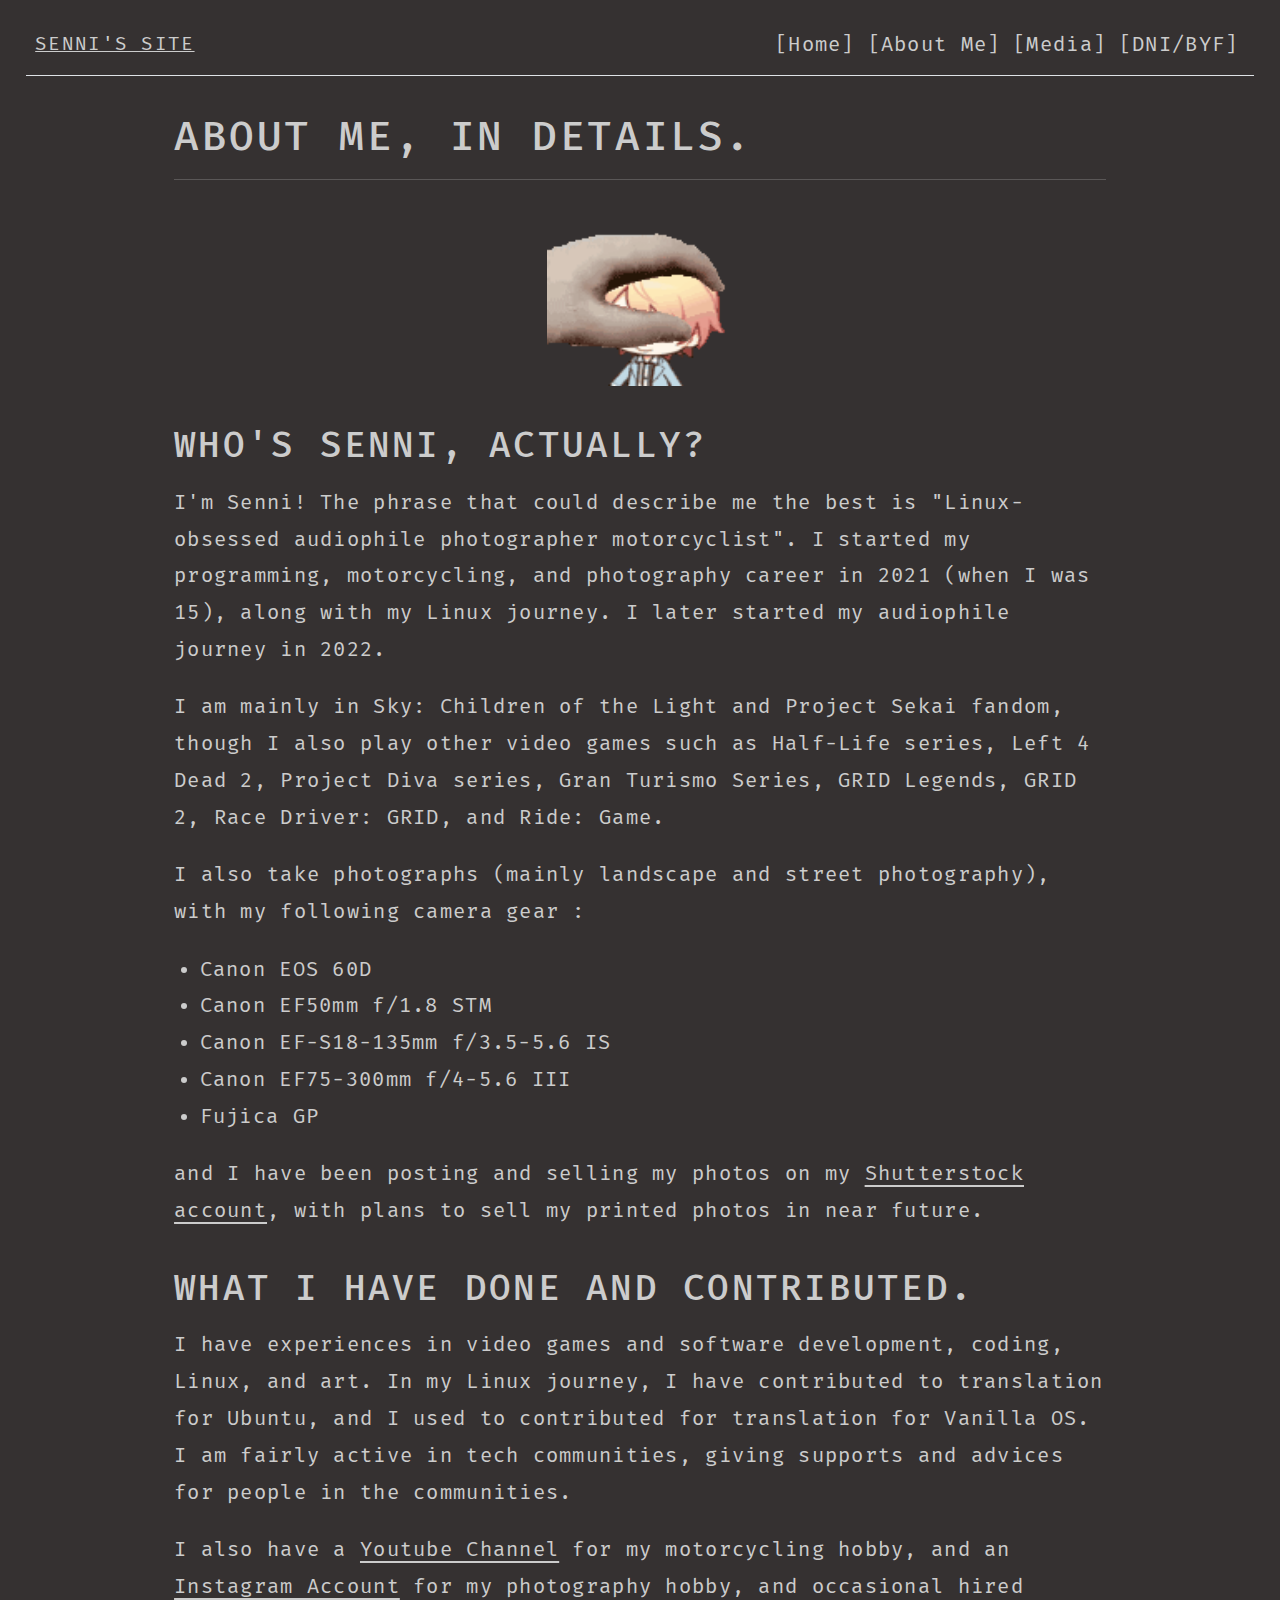
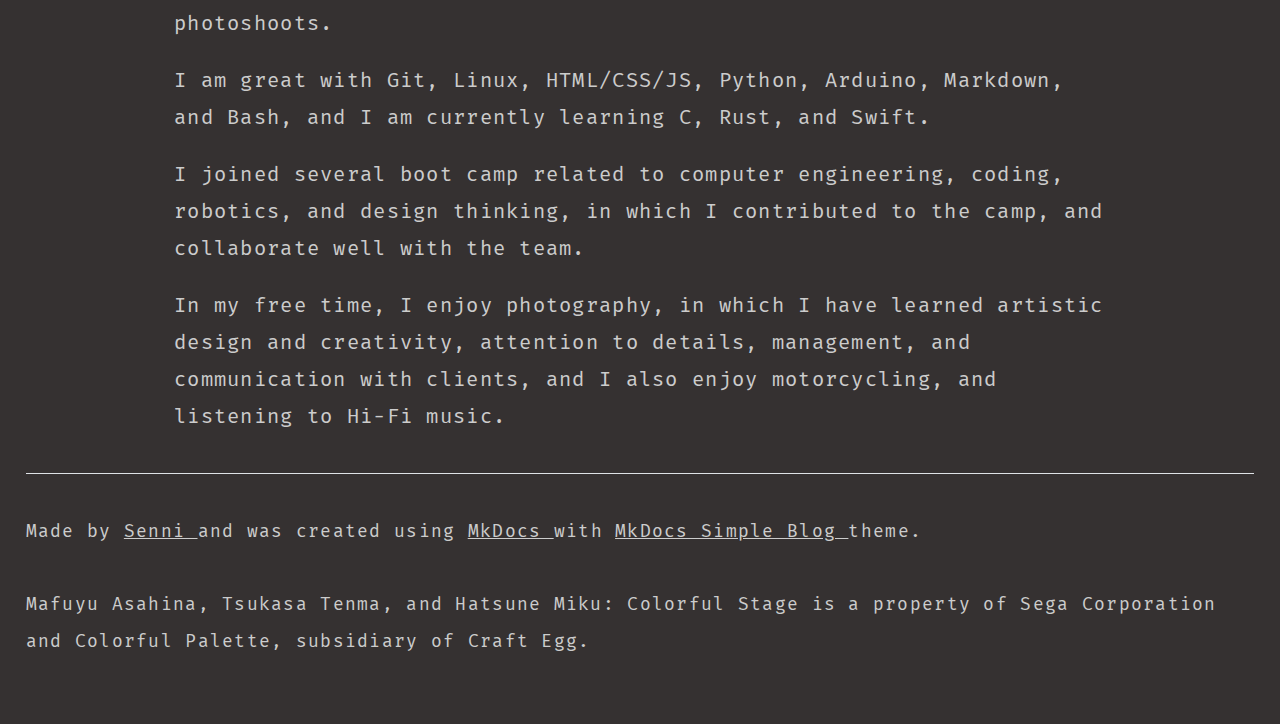
==== commit efae1860: "Edited and updated the website." ====
--- a/about/index.html
+++ b/about/index.html
@@ -8,19 +8,19 @@
             <meta name="viewport" content="width=device-width, initial-scale=1.0">
             
             <!-- Facebook Meta Tags -->
-            <meta property="og:url" content="https://senni-han.github.io">
+            <meta property="og:url" content="https://senni-huemwang.github.io">
             <meta property="og:type" content="website">
-            <meta property="og:title" content="Han Senni">
-            <meta property="og:description" content="Everything Han Senni.">
-            <meta property="og:image" content="https://raw.githubusercontent.com/senni-han/senni-han-website/main/screenshot.png">
+            <meta property="og:title" content="Senni's Website">
+            <meta property="og:description" content="Everything about Senni.">
+            <meta property="og:image" content="https://raw.githubusercontent.com/senni-huemwang/website/main/screenshot.png">
 
             <!-- Twitter Meta Tags -->
             <meta name="twitter:card" content="summary_large_image">
-            <meta property="twitter:domain" content="senni-han.github.io">
-            <meta property="twitter:url" content="https://senni-han.github.io">
-            <meta name="twitter:title" content="Han Senni">
-            <meta name="twitter:description" content="Everything Han Senni.">
-            <meta name="twitter:image" content="https://raw.githubusercontent.com/senni-han/senni-han-website/main/screenshot.png">
+            <meta property="twitter:domain" content="senni-huemwang.github.io">
+            <meta property="twitter:url" content="https://senni-huemwang.github.io">
+            <meta name="twitter:title" content="Senni's Website">
+            <meta name="twitter:description" content="Everything about Senni.">
+            <meta name="twitter:image" content="https://raw.githubusercontent.com/senni-huemwang/website/main/screenshot.png">
 
 
             
@@ -126,21 +126,24 @@
   <img src="Kasa.gif" alt="TsukasaAboutMe" width="20%"/>
 </p>
 
-<h2 id="whos-han-senni-actually">Who's Han Senni, actually?</h2>
+<h2 id="whos-senni-actually">Who's Senni, actually?</h2>
 <p>I'm Senni! The phrase that could describe me the best is "Linux-obsessed audiophile photographer motorcyclist". I started my programming, motorcycling, and photography career in 2021 (when I was 15), along with my Linux journey. I later started my audiophile journey in 2022. </p>
-<p>I am mainly in Sky: Children of the Light and Project Sekai fandom, though I also play other video games such as Half-Life series, Left 4 Dead 2, Project Diva series, Gran Turismo Series, GRID Legends, and Ride: Game.</p>
+<p>I am mainly in Sky: Children of the Light and Project Sekai fandom, though I also play other video games such as Half-Life series, Left 4 Dead 2, Project Diva series, Gran Turismo Series, GRID Legends, GRID 2, Race Driver: GRID, and Ride: Game.</p>
 <p>I also take photographs (mainly landscape and street photography), with my following camera gear :</p>
 <ul>
 <li>Canon EOS 60D </li>
 <li>Canon EF50mm f/1.8 STM</li>
 <li>Canon EF-S18-135mm f/3.5-5.6 IS</li>
 <li>Canon EF75-300mm f/4-5.6 III</li>
+<li>Fujica GP</li>
 </ul>
 <p>and I have been posting and selling my photos on my <a href="https://shutterstock.com/g/senni_han">Shutterstock account</a>, with plans to sell my printed photos in near future.</p>
 <h2 id="what-i-have-done-and-contributed">What I have done and contributed.</h2>
-<p>In my Linux journey, I have contributed to translation for Ubuntu, and I used to contributed for translation for Vanilla OS. I have a <a href="https://youtube.com/@senni_ride_audio">YouTube Channel</a> for my motorcycling career. I am fairly active in tech communities, giving supports and advices for newcomers.</p>
-<p>I know Git, Python, Bash, Markdown and a little bit of Java, HTML/CSS/JS, and C.</p>
-<p>I joined several boot camp related to computer engineering, coding, robotics, and design thinking, in which I contributed to the camp, and collaborate well with the team.</p></p>
+<p>I have experiences in video games and software development, coding, Linux, and art. In my Linux journey, I have contributed to translation for Ubuntu, and I used to contributed for translation for Vanilla OS. I am fairly active in tech communities, giving supports and advices for people in the communities.</p>
+<p>I also have a <a href="https://youtube.com/@senni_ride_audio">Youtube Channel</a> for my motorcycling hobby, and an <a href="https://instagram.com/senni_photos">Instagram Account</a> for my photography hobby, and occasional hired photoshoots.</p>
+<p>I am great with Git, Linux, HTML/CSS/JS, Python, Arduino, Markdown, and Bash, and I am currently learning C, Rust, and Swift.</p>
+<p>I joined several boot camp related to computer engineering, coding, robotics, and design thinking, in which I contributed to the camp, and collaborate well with the team.</p>
+<p>In my free time, I enjoy photography, in which I have learned artistic design and creativity, attention to details, management, and communication with clients, and I also enjoy motorcycling, and listening to Hi-Fi music.</p></p>
     </article>
 </section>
 <!-- endblock -->
@@ -158,8 +161,8 @@
 
     <small class="d-block mb-3">
         Made by 
-        <a href="https://github.com/senni-han" target="_blank" rel="noopener">
-            Han Senni
+        <a href="https://github.com/senni-huemwang" target="_blank" rel="noopener">
+            Senni
         </a>
          and was created using
         <a href="https://www.mkdocs.org" target="_blank" rel="noopener">
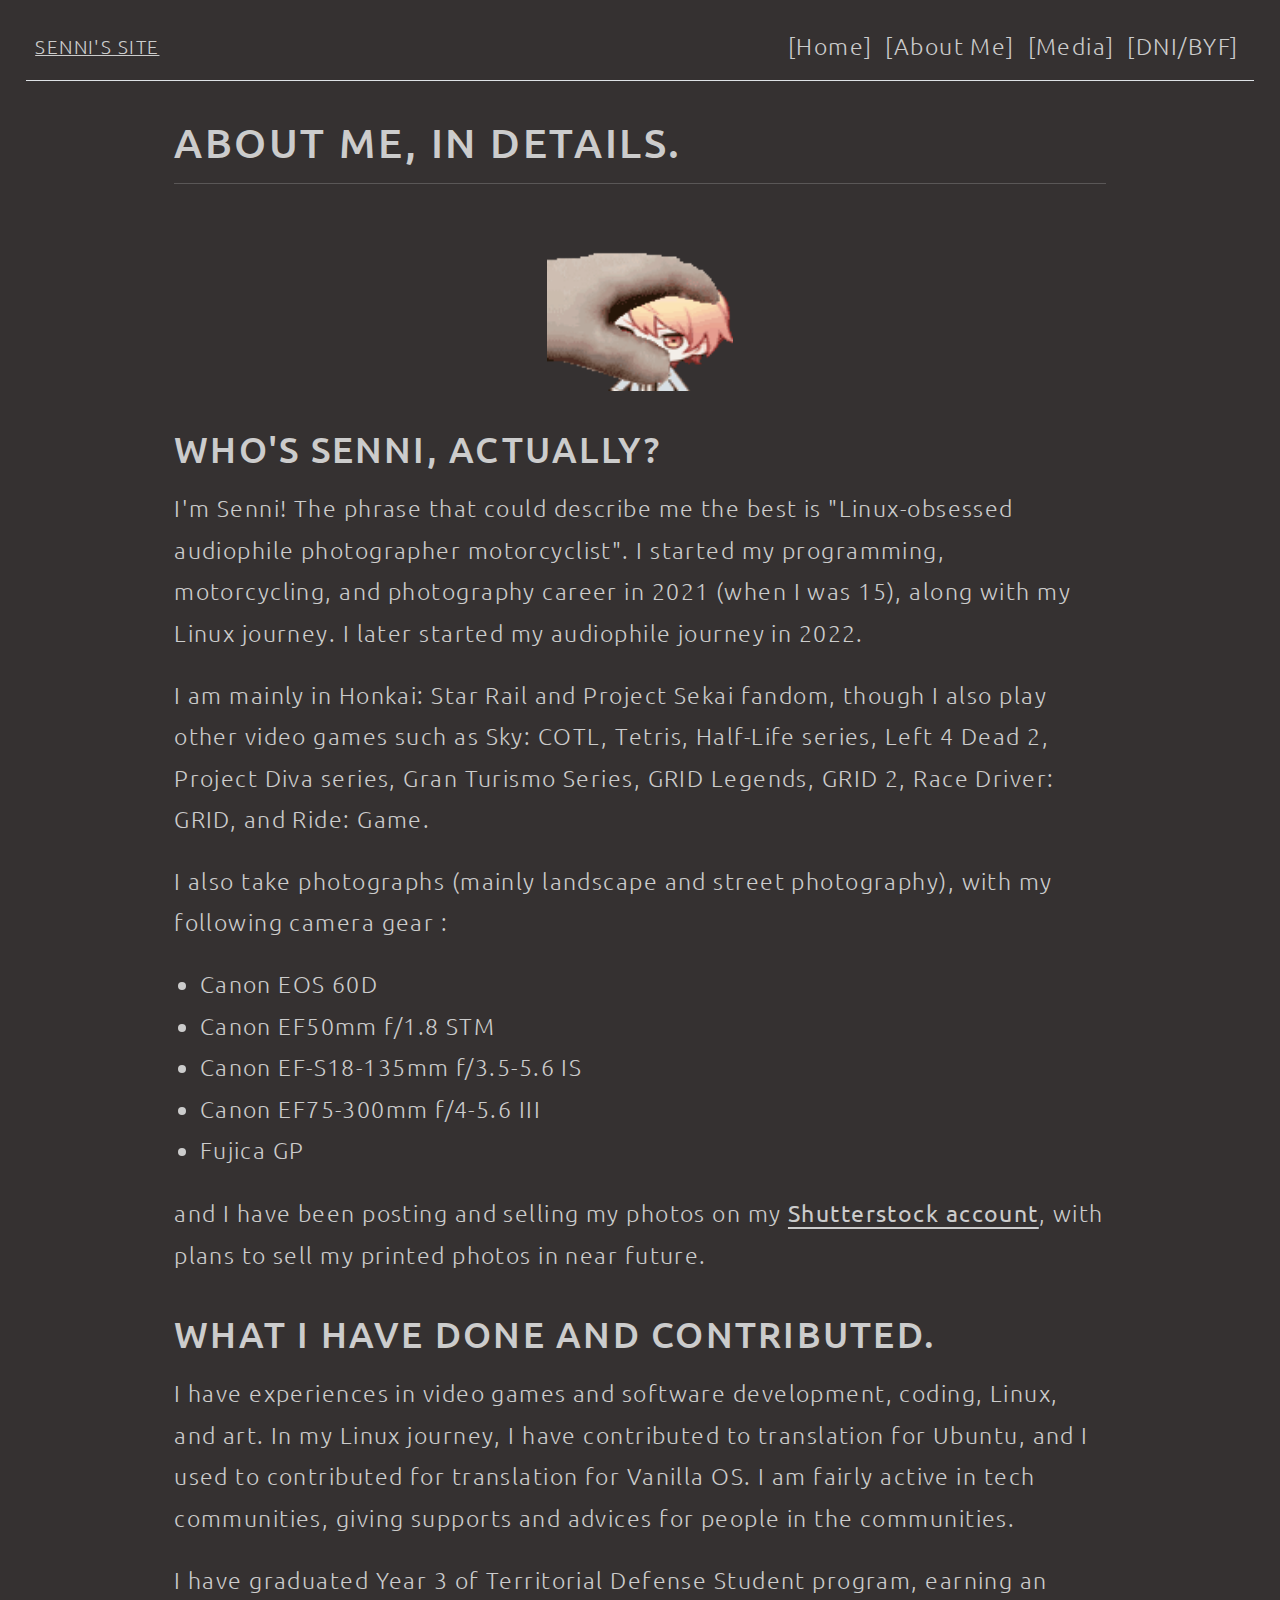
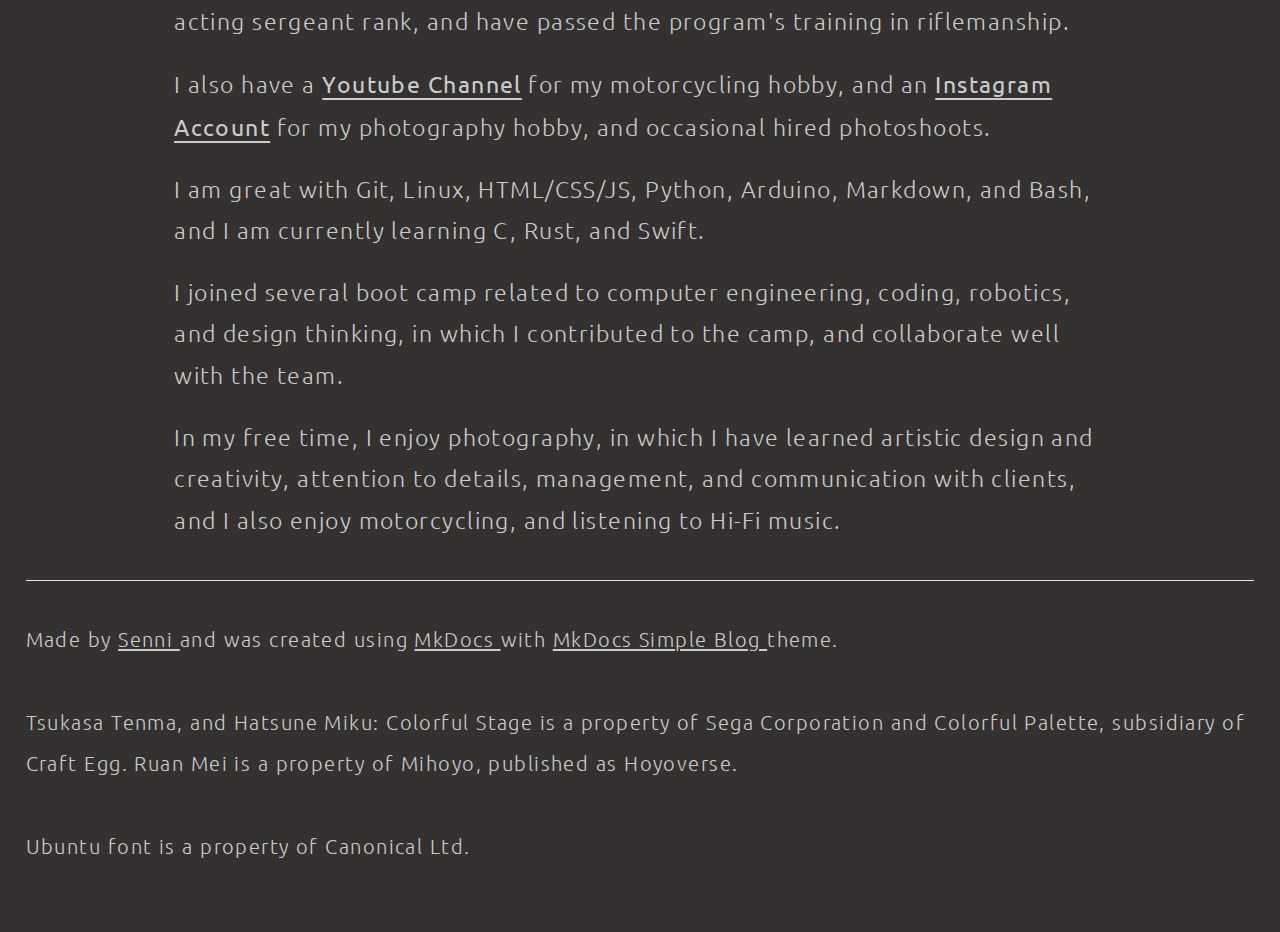
==== commit 6be5ce97: "Revamped the whole website, added new images, and changed font" ====
--- a/about/index.html
+++ b/about/index.html
@@ -33,6 +33,7 @@
             <link rel="stylesheet" href="https://fonts.googleapis.com/css?family=Fira+Mono:400,700">
             <link rel="stylesheet" href="https://cdnjs.cloudflare.com/ajax/libs/font-awesome/4.7.0/css/font-awesome.min.css">
             <link rel="stylesheet" href='https://fonts.googleapis.com/css?family=VT323'>
+            <link rel="stylesheet" href='https://fonts.googleapis.com/css2?family=Ubuntu:ital,wght@0,300;0,400;0,500;0,700;1,300;1,400;1,500;1,700&display=swap'>
             <link rel="stylesheet" href="../assets/css/bootstrap.min.css">
             <link rel="stylesheet" href="../assets/css/main.css">
 
@@ -128,7 +129,7 @@
 
 <h2 id="whos-senni-actually">Who's Senni, actually?</h2>
 <p>I'm Senni! The phrase that could describe me the best is "Linux-obsessed audiophile photographer motorcyclist". I started my programming, motorcycling, and photography career in 2021 (when I was 15), along with my Linux journey. I later started my audiophile journey in 2022. </p>
-<p>I am mainly in Sky: Children of the Light and Project Sekai fandom, though I also play other video games such as Half-Life series, Left 4 Dead 2, Project Diva series, Gran Turismo Series, GRID Legends, GRID 2, Race Driver: GRID, and Ride: Game.</p>
+<p>I am mainly in Honkai: Star Rail and Project Sekai fandom, though I also play other video games such as Sky: COTL, Tetris, Half-Life series, Left 4 Dead 2, Project Diva series, Gran Turismo Series, GRID Legends, GRID 2, Race Driver: GRID, and Ride: Game.</p>
 <p>I also take photographs (mainly landscape and street photography), with my following camera gear :</p>
 <ul>
 <li>Canon EOS 60D </li>
@@ -140,6 +141,7 @@
 <p>and I have been posting and selling my photos on my <a href="https://shutterstock.com/g/senni_han">Shutterstock account</a>, with plans to sell my printed photos in near future.</p>
 <h2 id="what-i-have-done-and-contributed">What I have done and contributed.</h2>
 <p>I have experiences in video games and software development, coding, Linux, and art. In my Linux journey, I have contributed to translation for Ubuntu, and I used to contributed for translation for Vanilla OS. I am fairly active in tech communities, giving supports and advices for people in the communities.</p>
+<p>I have graduated Year 3 of Territorial Defense Student program, earning an acting sergeant rank, and have passed the program's training in riflemanship.</p>
 <p>I also have a <a href="https://youtube.com/@senni_ride_audio">Youtube Channel</a> for my motorcycling hobby, and an <a href="https://instagram.com/senni_photos">Instagram Account</a> for my photography hobby, and occasional hired photoshoots.</p>
 <p>I am great with Git, Linux, HTML/CSS/JS, Python, Arduino, Markdown, and Bash, and I am currently learning C, Rust, and Swift.</p>
 <p>I joined several boot camp related to computer engineering, coding, robotics, and design thinking, in which I contributed to the camp, and collaborate well with the team.</p>
@@ -174,7 +176,10 @@
         </a>
         theme.<br/>
         <br/>
-        Mafuyu Asahina, Tsukasa Tenma, and Hatsune Miku: Colorful Stage is a property of Sega Corporation and Colorful Palette, subsidiary of Craft Egg.
+        Tsukasa Tenma, and Hatsune Miku: Colorful Stage is a property of Sega Corporation and Colorful Palette, subsidiary of Craft Egg. Ruan Mei is a property of Mihoyo, published as Hoyoverse.
+        <br/>
+        <br/>
+        Ubuntu font is a property of Canonical Ltd.
     </small>
 
 <!-- endblock -->
--- a/assets/css/main.css
+++ b/assets/css/main.css
@@ -22,9 +22,9 @@
     color: var(--text);
     background-color: var(--background);
     display: flex;
-    font-family: "Fira Mono",monospace;
-    font-size: 1.6em;
-    font-weight: 400;
+    font-family: 'Ubuntu','Fira Mono';
+    font-size: 1.8em;
+    font-weight: 200;
     line-height: 1.8em;
     letter-spacing: 0.0625em;
 }
@@ -95,8 +95,9 @@
 
 @media only screen and (min-device-width:320px) and (max-device-width:480px) {
     body {
-        font-size: 1em;
-        line-height: 1.6em;
+        font-size: 2.6em;
+        font-weight: 300;
+        line-height: 0.5em;
     }
 }
 
@@ -146,58 +147,60 @@
     line-height: 3.2rem;
 }
 
-@media only screen and (min-device-width:320px) and (max-device-width:480px) {
+/* @media only screen and (min-device-width:320px) and (max-device-width:480px) {
     h1 {
         font-size: 2.8rem;
         line-height: 2.8rem;
     }
-}
+} */
 
 h2 {
     font-size: 2.8rem;
     line-height: 2.8rem;
 }
 
-@media only screen and (min-device-width:320px) and (max-device-width:480px) {
+/* @media only screen and (min-device-width:320px) and (max-device-width:480px) {
     h2 {
         font-size: 2.4rem;
         line-height: 2.4rem;
     }
-}
+} */ 
+
 h3 {
     font-size: 2.4rem;
     line-height: 2.4rem;
 }
 
-@media only screen and (min-device-width:320px) and (max-device-width:480px) {
+/* @media only screen and (min-device-width:320px) and (max-device-width:480px) {
     h3 {
         font-size: 2rem;
         line-height: 2rem;
     }
-}
+} */ 
+
 h4 {
     font-size: 2.2rem;
     line-height: 2.2rem;
 }
 
-@media only screen and (min-device-width:320px) and (max-device-width:480px) {
+/* @media only screen and (min-device-width:320px) and (max-device-width:480px) {
     h4 {
         font-size: 1.8rem;
         line-height: 1.8rem;
     }
-}
+} */ 
 
 h5 {
     font-size: 2rem;
     line-height: 2rem;
 }
 
-@media only screen and (min-device-width:320px) and (max-device-width:480px) {
+/* @media only screen and (min-device-width:320px) and (max-device-width:480px) {
     h5 {
         font-size: 1.6rem;
         line-height: 1.6rem;
     }
-}
+} */
 
 h6 {
     font-size: 1.4rem;
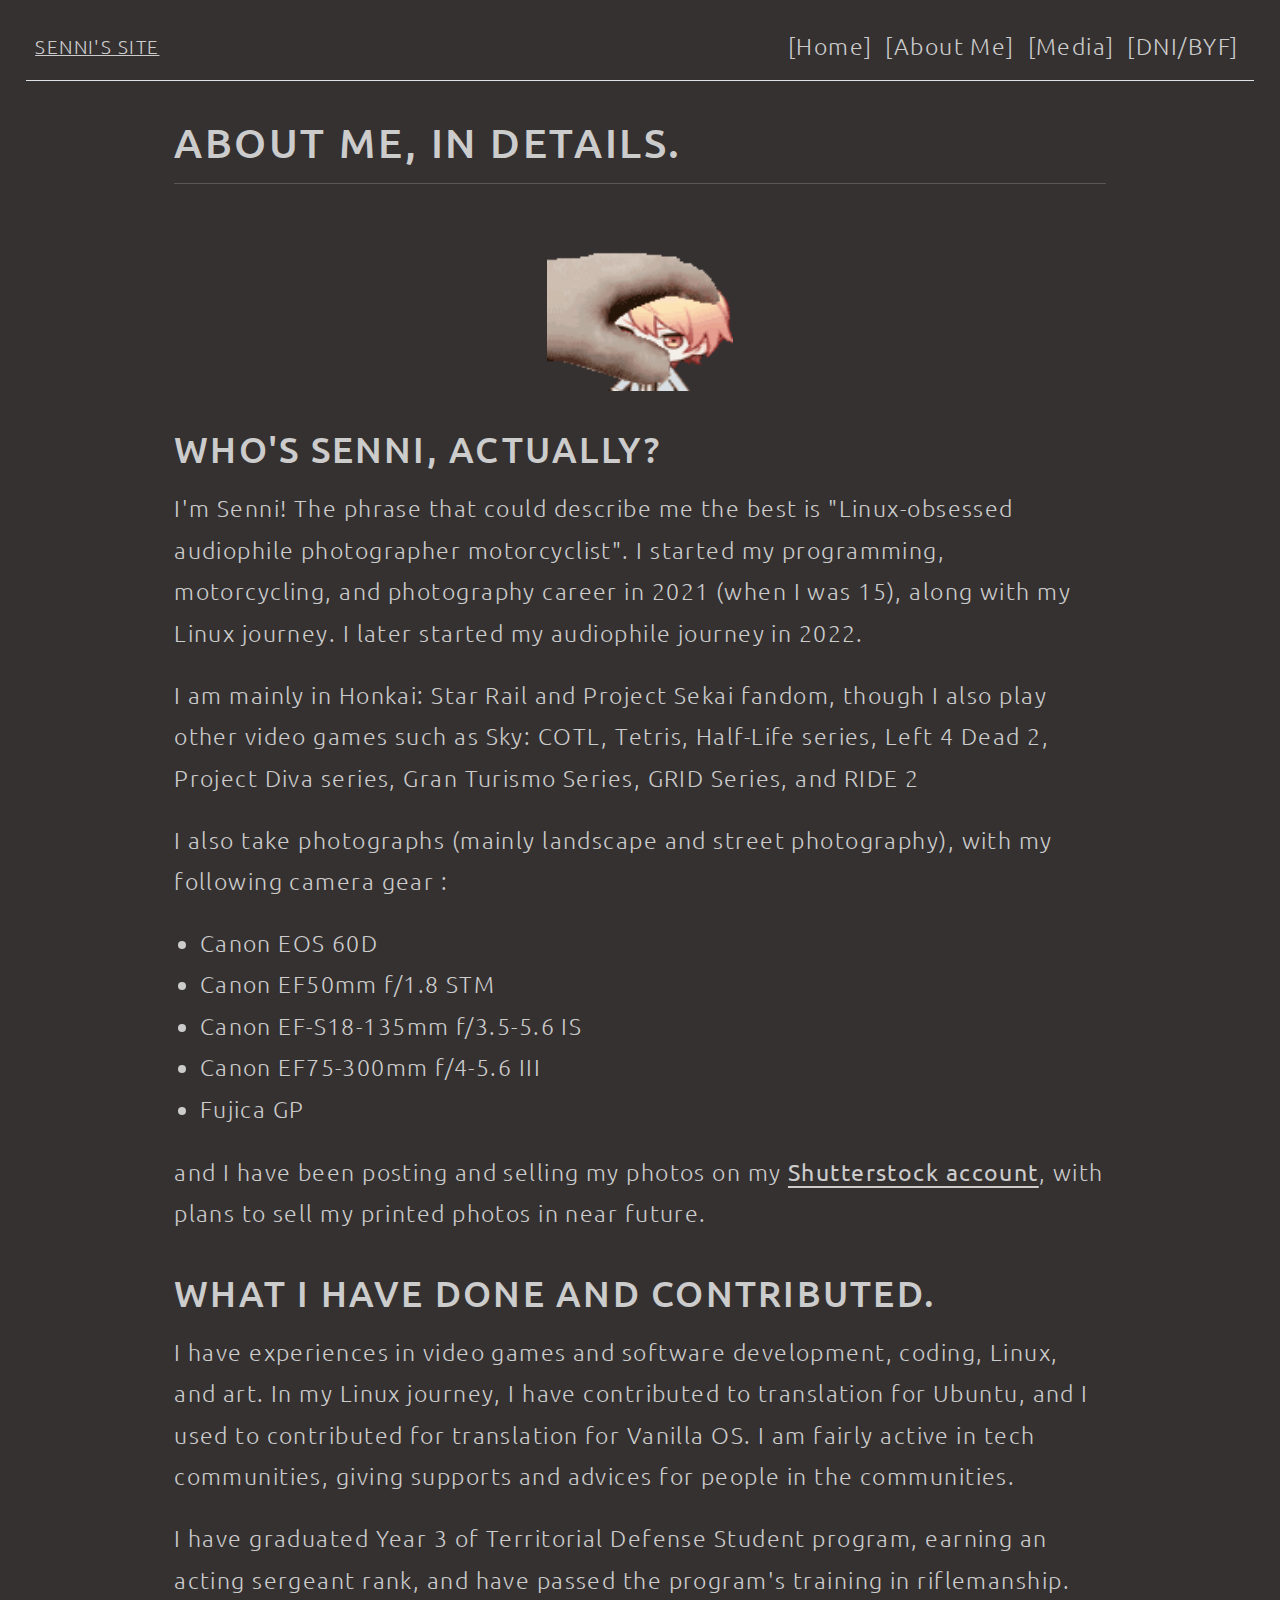
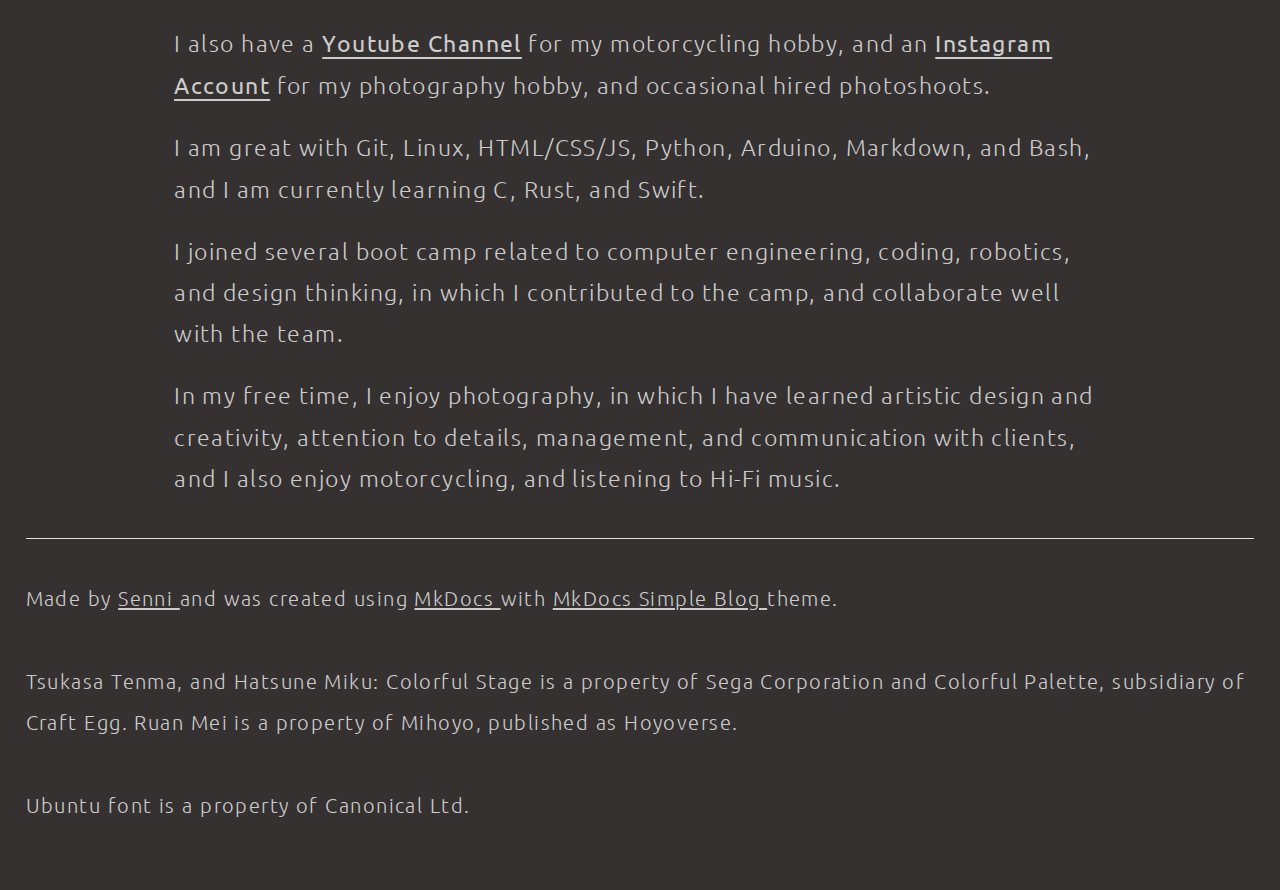
==== commit 37b4f3de: "Edited About Me page" ====
--- a/about/index.html
+++ b/about/index.html
@@ -129,7 +129,7 @@
 
 <h2 id="whos-senni-actually">Who's Senni, actually?</h2>
 <p>I'm Senni! The phrase that could describe me the best is "Linux-obsessed audiophile photographer motorcyclist". I started my programming, motorcycling, and photography career in 2021 (when I was 15), along with my Linux journey. I later started my audiophile journey in 2022. </p>
-<p>I am mainly in Honkai: Star Rail and Project Sekai fandom, though I also play other video games such as Sky: COTL, Tetris, Half-Life series, Left 4 Dead 2, Project Diva series, Gran Turismo Series, GRID Legends, GRID 2, Race Driver: GRID, and Ride: Game.</p>
+<p>I am mainly in Honkai: Star Rail and Project Sekai fandom, though I also play other video games such as Sky: COTL, Tetris, Half-Life series, Left 4 Dead 2, Project Diva series, Gran Turismo Series, GRID Series, and RIDE 2</p>
 <p>I also take photographs (mainly landscape and street photography), with my following camera gear :</p>
 <ul>
 <li>Canon EOS 60D </li>
